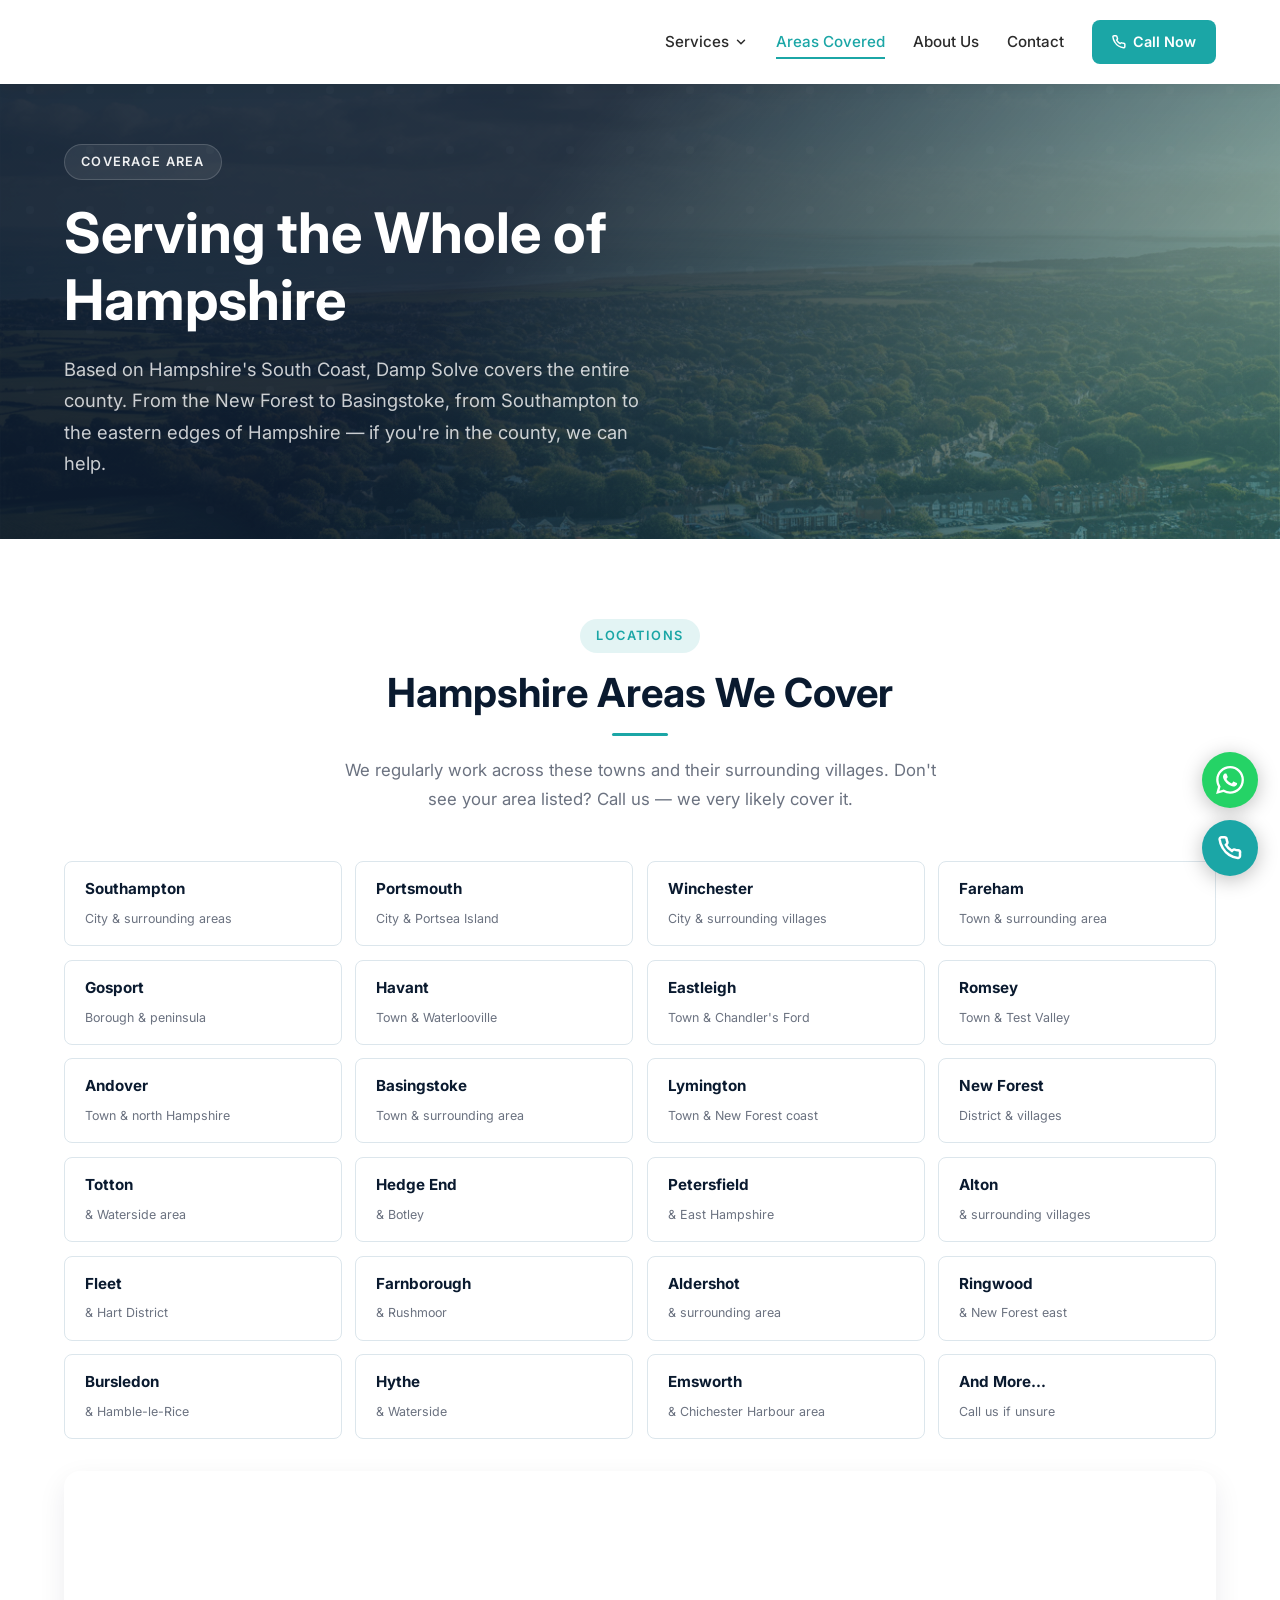
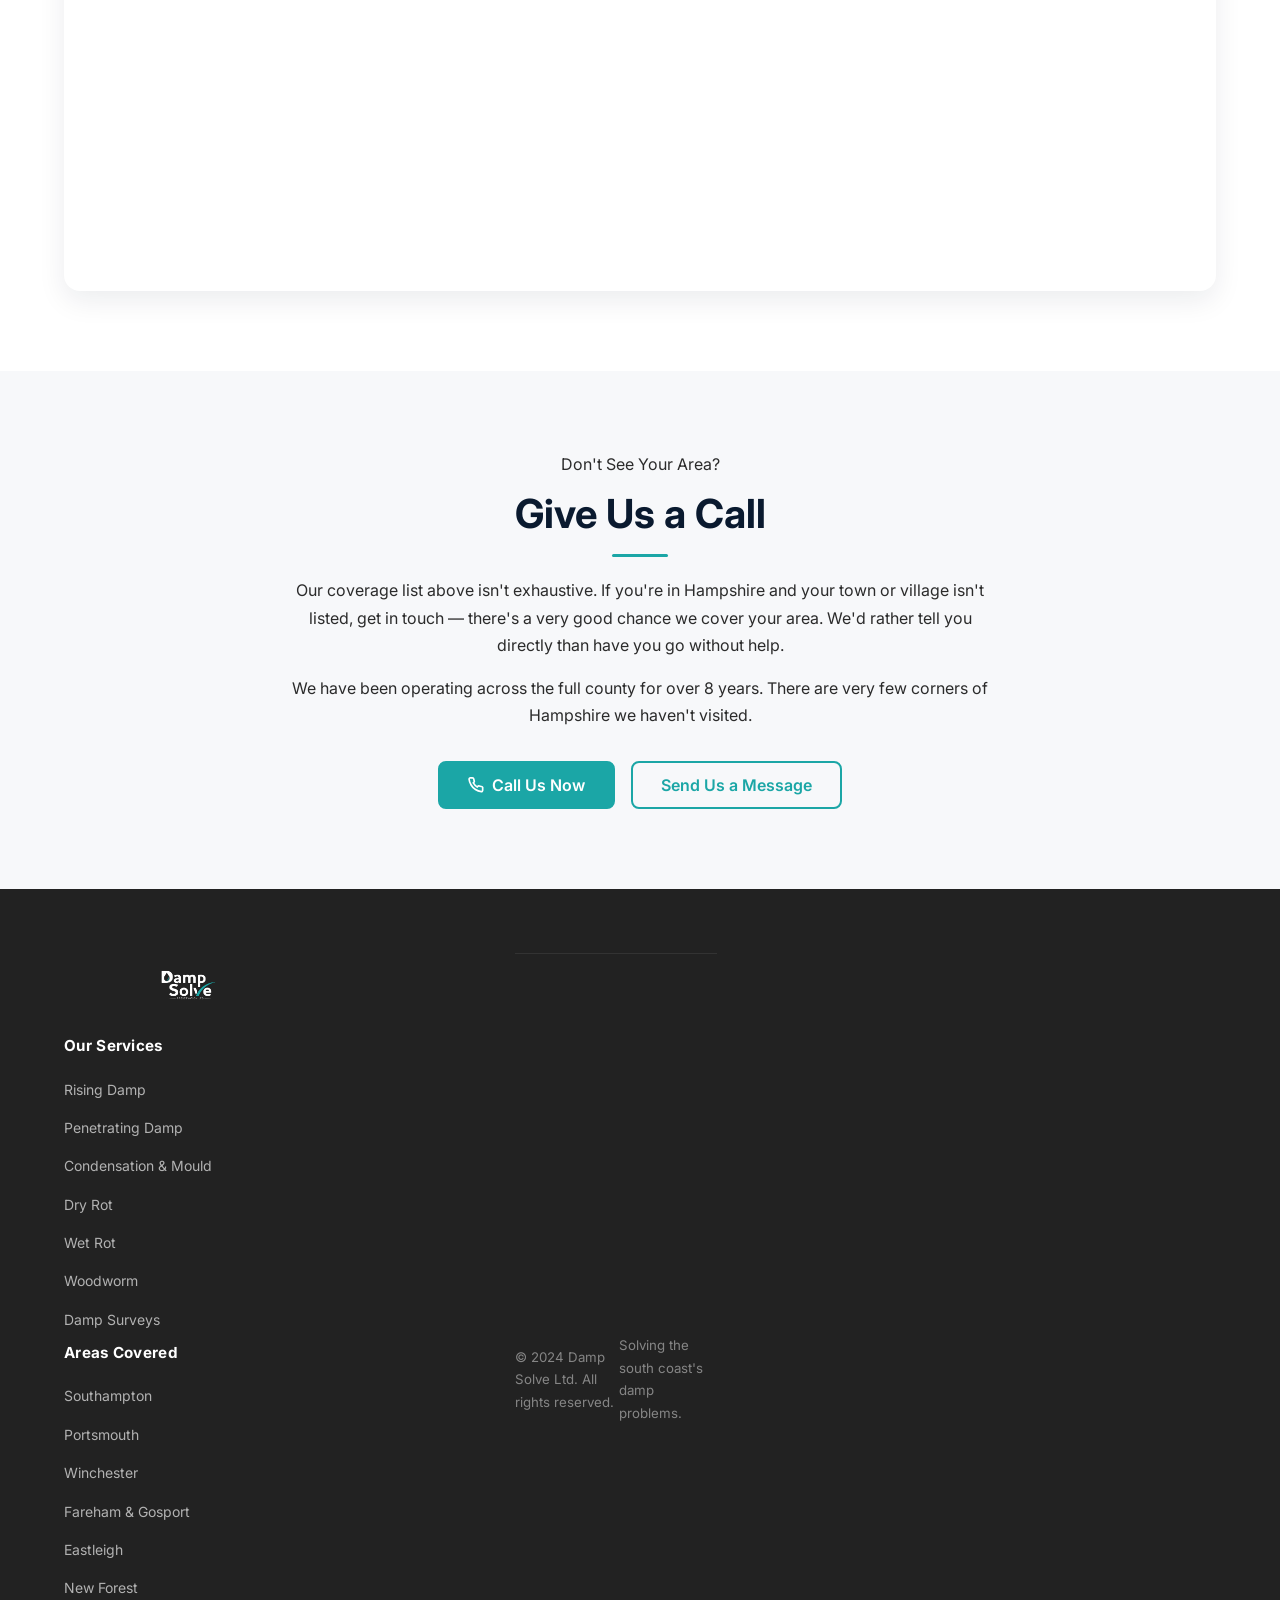
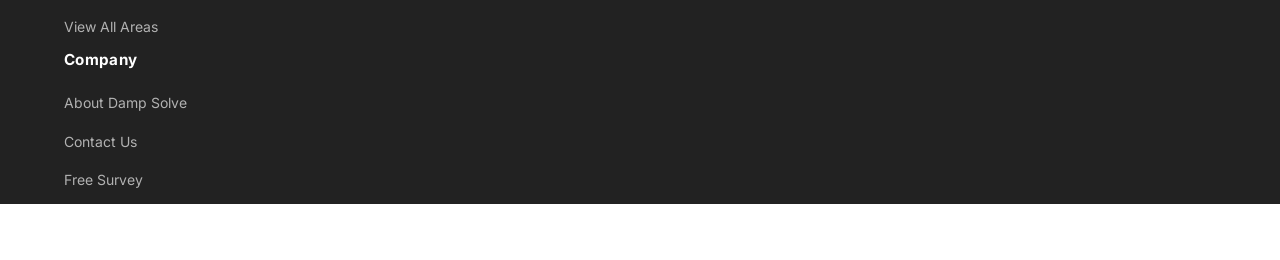
==== areas.html @ be249b21 "Initial Damp Solve website with complete styling, service pages, and hero images Co-Authored-By: Cla" ====
<!DOCTYPE html>
<html lang="en">
<head>
  <meta charset="UTF-8">
  <meta name="viewport" content="width=device-width, initial-scale=1.0">
  <title>Areas Covered — Damp Solve Hampshire</title>
  <meta name="description" content="Damp Solve covers the whole of Hampshire including Southampton, Portsmouth, Winchester, Fareham, Gosport, Eastleigh, Romsey, Andover, Basingstoke and more.">
  <link rel="preconnect" href="https://fonts.googleapis.com">
  <link rel="preconnect" href="https://fonts.gstatic.com" crossorigin>
  <link href="https://fonts.googleapis.com/css2?family=Inter:wght@400;500;600;700;800&display=swap" rel="stylesheet">
  <link rel="stylesheet" href="css/styles.css">
</head>
<body>

<nav class="nav" id="nav">
  <div class="container">
    <div class="nav__inner">
      <a href="index.html" class="nav__logo">
        <div class="nav__logo-icon"><svg width="24" height="24" viewBox="0 0 24 24" fill="none" stroke="var(--amber)" stroke-width="2" stroke-linecap="round"><path d="M12 2.69l5.66 5.66a8 8 0 1 1-11.31 0z"/></svg></div>
        <div class="nav__logo-text">Damp<span>Solve</span></div>
      </a>
      <div class="nav__links">
        <div class="nav__dropdown">
          <div class="nav__dropdown-toggle">Services<svg class="chevron" width="14" height="14" viewBox="0 0 24 24" fill="none" stroke="currentColor" stroke-width="2.5" stroke-linecap="round"><polyline points="6 9 12 15 18 9"/></svg></div>
          <div class="nav__dropdown-menu">
            <a href="services/rising-damp.html">Rising Damp</a>
            <a href="services/penetrating-damp.html">Penetrating Damp</a>
            <a href="services/condensation-mould.html">Condensation &amp; Mould</a>
            <a href="services/dry-rot.html">Dry Rot</a>
            <a href="services/wet-rot.html">Wet Rot</a>
            <a href="services/woodworm.html">Woodworm</a>
            <a href="services/damp-surveys.html">Damp Surveys</a>
          </div>
        </div>
        <a href="areas.html" class="nav__link active">Areas Covered</a>
        <a href="about.html" class="nav__link">About Us</a>
        <a href="contact.html" class="nav__link">Contact</a>
        <a href="tel:+441622432775" class="nav__cta"><svg width="14" height="14" viewBox="0 0 24 24" fill="none" stroke="currentColor" stroke-width="2.5" stroke-linecap="round"><path d="M22 16.92v3a2 2 0 0 1-2.18 2 19.79 19.79 0 0 1-8.63-3.07A19.5 19.5 0 0 1 4.69 12 19.79 19.79 0 0 1 1.61 3.41 2 2 0 0 1 3.6 1.26h3a2 2 0 0 1 2 1.72 12.84 12.84 0 0 0 .7 2.81 2 2 0 0 1-.45 2.11L7.91 8.91a16 16 0 0 0 6 6l.86-.87a2 2 0 0 1 2.11-.45 12.84 12.84 0 0 0 2.81.7A2 2 0 0 1 22 16.92z"/></svg>Call Now</a>
      </div>
      <button class="nav__hamburger" id="hamburger" aria-label="Open menu" aria-expanded="false" aria-controls="mobileMenu"><span></span><span></span><span></span></button>
    </div>
  </div>
  <div class="nav__mobile" id="mobileMenu">
    <div class="nav__mobile-services">
      <div class="nav__mobile-services-title">Our Services</div>
      <a href="services/rising-damp.html">Rising Damp</a>
      <a href="services/penetrating-damp.html">Penetrating Damp</a>
      <a href="services/condensation-mould.html">Condensation &amp; Mould</a>
      <a href="services/dry-rot.html">Dry Rot</a>
      <a href="services/wet-rot.html">Wet Rot</a>
      <a href="services/woodworm.html">Woodworm</a>
      <a href="services/damp-surveys.html">Damp Surveys</a>
    </div>
    <a href="areas.html" class="nav__mobile-link">Areas Covered</a>
    <a href="about.html" class="nav__mobile-link">About Us</a>
    <a href="contact.html" class="nav__mobile-link">Contact</a>
    <div class="nav__mobile-cta"><a href="tel:+441622432775">Call Now — Free Survey Available</a></div>
  </div>
</nav>

<!-- ══ PAGE HERO ═══════════════════════════════════════════════ -->
<section class="page-hero page-hero--areas">
  <div class="container">
    <div class="page-hero__inner">
      <span class="label">Coverage Area</span>
      <h1>Serving the Whole of Hampshire</h1>
      <p>Based on Hampshire's South Coast, Damp Solve covers the entire county. From the New Forest to Basingstoke, from Southampton to the eastern edges of Hampshire — if you're in the county, we can help.</p>
    </div>
  </div>
</section>

<!-- ══ AREAS GRID ══════════════════════════════════════════════ -->
<section class="section">
  <div class="container">
    <div class="section-header">
      <span class="label">Locations</span>
      <h2>Hampshire Areas We Cover</h2>
      <div class="divider"></div>
      <p>We regularly work across these towns and their surrounding villages. Don't see your area listed? Call us — we very likely cover it.</p>
    </div>

    <div class="areas-full-grid">
      <div class="area-full-tag animate-in">
        <strong>Southampton</strong>
        <span>City &amp; surrounding areas</span>
      </div>
      <div class="area-full-tag animate-in delay-1">
        <strong>Portsmouth</strong>
        <span>City &amp; Portsea Island</span>
      </div>
      <div class="area-full-tag animate-in delay-2">
        <strong>Winchester</strong>
        <span>City &amp; surrounding villages</span>
      </div>
      <div class="area-full-tag animate-in delay-3">
        <strong>Fareham</strong>
        <span>Town &amp; surrounding area</span>
      </div>
      <div class="area-full-tag animate-in">
        <strong>Gosport</strong>
        <span>Borough &amp; peninsula</span>
      </div>
      <div class="area-full-tag animate-in delay-1">
        <strong>Havant</strong>
        <span>Town &amp; Waterlooville</span>
      </div>
      <div class="area-full-tag animate-in delay-2">
        <strong>Eastleigh</strong>
        <span>Town &amp; Chandler's Ford</span>
      </div>
      <div class="area-full-tag animate-in delay-3">
        <strong>Romsey</strong>
        <span>Town &amp; Test Valley</span>
      </div>
      <div class="area-full-tag animate-in">
        <strong>Andover</strong>
        <strong></strong>
        <span>Town &amp; north Hampshire</span>
      </div>
      <div class="area-full-tag animate-in delay-1">
        <strong>Basingstoke</strong>
        <span>Town &amp; surrounding area</span>
      </div>
      <div class="area-full-tag animate-in delay-2">
        <strong>Lymington</strong>
        <span>Town &amp; New Forest coast</span>
      </div>
      <div class="area-full-tag animate-in delay-3">
        <strong>New Forest</strong>
        <span>District &amp; villages</span>
      </div>
      <div class="area-full-tag animate-in">
        <strong>Totton</strong>
        <span>&amp; Waterside area</span>
      </div>
      <div class="area-full-tag animate-in delay-1">
        <strong>Hedge End</strong>
        <span>&amp; Botley</span>
      </div>
      <div class="area-full-tag animate-in delay-2">
        <strong>Petersfield</strong>
        <span>&amp; East Hampshire</span>
      </div>
      <div class="area-full-tag animate-in delay-3">
        <strong>Alton</strong>
        <span>&amp; surrounding villages</span>
      </div>
      <div class="area-full-tag animate-in">
        <strong>Fleet</strong>
        <span>&amp; Hart District</span>
      </div>
      <div class="area-full-tag animate-in delay-1">
        <strong>Farnborough</strong>
        <span>&amp; Rushmoor</span>
      </div>
      <div class="area-full-tag animate-in delay-2">
        <strong>Aldershot</strong>
        <span>&amp; surrounding area</span>
      </div>
      <div class="area-full-tag animate-in delay-3">
        <strong>Ringwood</strong>
        <span>&amp; New Forest east</span>
      </div>
      <div class="area-full-tag animate-in">
        <strong>Bursledon</strong>
        <span>&amp; Hamble-le-Rice</span>
      </div>
      <div class="area-full-tag animate-in delay-1">
        <strong>Hythe</strong>
        <span>&amp; Waterside</span>
      </div>
      <div class="area-full-tag animate-in delay-2">
        <strong>Emsworth</strong>
        <span>&amp; Chichester Harbour area</span>
      </div>
      <div class="area-full-tag animate-in delay-3">
        <strong>And More…</strong>
        <span>Call us if unsure</span>
      </div>
    </div>

    <div class="map-embed animate-in mt-2">
      <iframe
        src="https://www.google.com/maps/embed?pb=!1m14!1m12!1m3!1d164000!2d-1.3987!3d50.9097!2m3!1f0!2f0!3f0!3m2!1i1024!2i768!4f13.1!5e0!3m2!1sen!2suk!4v1680000000000!5m2!1sen!2suk"
        width="100%" height="420" style="border:0;" allowfullscreen="" loading="lazy"
        referrerpolicy="no-referrer-when-downgrade" title="Damp Solve service area — Hampshire">
      </iframe>
    </div>
  </div>
</section>

<!-- ══ NOT LISTED? ═════════════════════════════════════════════ -->
<section class="section section--grey">
  <div class="container" style="max-width:760px;text-align:center;">
    <span class="label">Don't See Your Area?</span>
    <h2 style="margin-top:0.75rem;margin-bottom:1rem;">Give Us a Call</h2>
    <div class="divider"></div>
    <p>Our coverage list above isn't exhaustive. If you're in Hampshire and your town or village isn't listed, get in touch — there's a very good chance we cover your area. We'd rather tell you directly than have you go without help.</p>
    <p>We have been operating across the full county for over 8 years. There are very few corners of Hampshire we haven't visited.</p>
    <div style="display:flex;gap:1rem;justify-content:center;flex-wrap:wrap;margin-top:2rem;">
      <a href="tel:+441622432775" class="btn btn--primary"><svg width="16" height="16" viewBox="0 0 24 24" fill="none" stroke="currentColor" stroke-width="2.5" stroke-linecap="round"><path d="M22 16.92v3a2 2 0 0 1-2.18 2 19.79 19.79 0 0 1-8.63-3.07A19.5 19.5 0 0 1 4.69 12 19.79 19.79 0 0 1 1.61 3.41 2 2 0 0 1 3.6 1.26h3a2 2 0 0 1 2 1.72 12.84 12.84 0 0 0 .7 2.81 2 2 0 0 1-.45 2.11L7.91 8.91a16 16 0 0 0 6 6l.86-.87a2 2 0 0 1 2.11-.45 12.84 12.84 0 0 0 2.81.7A2 2 0 0 1 22 16.92z"/></svg>Call Us Now</a>
      <a href="contact.html" class="btn btn--outline-amber">Send Us a Message</a>
    </div>
  </div>
</section>

<!-- ══ FOOTER ══════════════════════════════════════════════════ -->
<footer class="footer">
  <div class="container">
    <div class="footer__grid">
      <div>
        <div class="footer__logo" style="background: none;">
          <img src="assets/images/logo-08.png" alt="Damp Solve" style="height: 100%; width: 100%; object-fit: contain;">
        </div>      <div class="footer__col"><h4>Our Services</h4><ul><li><a href="services/rising-damp.html">Rising Damp</a></li><li><a href="services/penetrating-damp.html">Penetrating Damp</a></li><li><a href="services/condensation-mould.html">Condensation &amp; Mould</a></li><li><a href="services/dry-rot.html">Dry Rot</a></li><li><a href="services/wet-rot.html">Wet Rot</a></li><li><a href="services/woodworm.html">Woodworm</a></li><li><a href="services/damp-surveys.html">Damp Surveys</a></li></ul></div>
      <div class="footer__col"><h4>Areas Covered</h4><ul><li><a href="areas.html">Southampton</a></li><li><a href="areas.html">Portsmouth</a></li><li><a href="areas.html">Winchester</a></li><li><a href="areas.html">Fareham &amp; Gosport</a></li><li><a href="areas.html">Eastleigh</a></li><li><a href="areas.html">New Forest</a></li><li><a href="areas.html">View All Areas</a></li></ul></div>
      <div class="footer__col"><h4>Company</h4><ul><li><a href="about.html">About Damp Solve</a></li><li><a href="contact.html">Contact Us</a></li><li><a href="contact.html">Free Survey</a></li></ul></div>
    </div>
    <div class="footer__bottom"><p>&copy; 2024 Damp Solve Ltd. All rights reserved.</p><p>Solving the south coast's damp problems.</p></div>
  </div>
</footer>

<div class="floating-btns">
  <a href="https://wa.me/441622432775" class="float-btn float-btn--whatsapp" target="_blank" rel="noopener" aria-label="WhatsApp"><svg width="28" height="28" viewBox="0 0 24 24" fill="white"><path d="M17.472 14.382c-.297-.149-1.758-.867-2.03-.967-.273-.099-.471-.148-.67.15-.197.297-.767.966-.94 1.164-.173.199-.347.223-.644.075-.297-.15-1.255-.463-2.39-1.475-.883-.788-1.48-1.761-1.653-2.059-.173-.297-.018-.458.13-.606.134-.133.298-.347.446-.52.149-.174.198-.298.298-.497.099-.198.05-.371-.025-.52-.075-.149-.669-1.612-.916-2.207-.242-.579-.487-.5-.669-.51-.173-.008-.371-.01-.57-.01-.198 0-.52.074-.792.372-.272.297-1.04 1.016-1.04 2.479 0 1.462 1.065 2.875 1.213 3.074.149.198 2.096 3.2 5.077 4.487.709.306 1.262.489 1.694.625.712.227 1.36.195 1.871.118.571-.085 1.758-.719 2.006-1.413.248-.694.248-1.289.173-1.413-.074-.124-.272-.198-.57-.347m-5.421 7.403h-.004a9.87 9.87 0 0 1-5.031-1.378l-.361-.214-3.741.982.998-3.648-.235-.374a9.86 9.86 0 0 1-1.51-5.26c.001-5.45 4.436-9.884 9.888-9.884 2.64 0 5.122 1.03 6.988 2.898a9.825 9.825 0 0 1 2.893 6.994c-.003 5.45-4.437 9.884-9.885 9.884m8.413-18.297A11.815 11.815 0 0 0 12.05 0C5.495 0 .16 5.335.157 11.892c0 2.096.547 4.142 1.588 5.945L.057 24l6.305-1.654a11.882 11.882 0 0 0 5.683 1.448h.005c6.554 0 11.89-5.335 11.893-11.893a11.821 11.821 0 0 0-3.48-8.413Z"/></svg></a>
  <a href="tel:+441622432775" class="float-btn float-btn--phone" aria-label="Call us"><svg width="24" height="24" viewBox="0 0 24 24" fill="none" stroke="white" stroke-width="2.5" stroke-linecap="round"><path d="M22 16.92v3a2 2 0 0 1-2.18 2 19.79 19.79 0 0 1-8.63-3.07A19.5 19.5 0 0 1 4.69 12 19.79 19.79 0 0 1 1.61 3.41 2 2 0 0 1 3.6 1.26h3a2 2 0 0 1 2 1.72 12.84 12.84 0 0 0 .7 2.81 2 2 0 0 1-.45 2.11L7.91 8.91a16 16 0 0 0 6 6l.86-.87a2 2 0 0 1 2.11-.45 12.84 12.84 0 0 0 2.81.7A2 2 0 0 1 22 16.92z"/></svg></a>
</div>
<script src="js/main.js"></script>
</body>
</html>
---- css/styles.css ----
/* ============================================================
   Damp Solve — Master Stylesheet
   Colors aligned to the live site brand.
   ============================================================ */

@import url('https://fonts.googleapis.com/css2?family=Inter:wght@400;500;600;700;800&display=swap');

:root {
  --navy:        #0A1A2F;
  --navy-dark:   #07111f;
  --navy-mid:    #2b2b2b;
  --amber:       #1BA6A6;
  --amber-dark:  #148585;
  --amber-light: rgba(27,166,166,0.12);
  --white:       #ffffff;
  --light-grey:  #f7f8fa;
  --charcoal:    #2b2b2b;
  --mid-grey:    #6b7280;
  --border:      #dce6ec;
  --shadow:      0 10px 28px rgba(10,26,47,0.08);
  --shadow-hover:0 18px 40px rgba(10,26,47,0.14);
  --radius:      8px;
  --radius-lg:   16px;
  --transition:  all 0.3s ease;
  --container:   1200px;
}

/* ── Reset ───────────────────────────────────────────────── */
*, *::before, *::after { box-sizing: border-box; margin: 0; padding: 0; }
html { scroll-behavior: smooth; }
body {
  font-family: 'Inter', 'Open Sans', sans-serif;
  font-size: 16px;
  line-height: 1.7;
  color: var(--charcoal);
  background: var(--white);
}
img { max-width: 100%; height: auto; display: block; }
a { text-decoration: none; color: inherit; }
ul { list-style: none; }
button { font-family: inherit; }

/* ── Typography ──────────────────────────────────────────── */
h1,h2,h3,h4,h5,h6 {
  font-family: 'Inter', 'Poppins', sans-serif;
  font-weight: 700;
  line-height: 1.2;
  color: var(--navy);
}
h1 { font-size: clamp(2rem, 5vw, 3.5rem); }
h2 { font-size: clamp(1.75rem, 3.5vw, 2.5rem); }
h3 { font-size: clamp(1.2rem, 2.5vw, 1.6rem); }
h4 { font-size: 1.15rem; }
p  { margin-bottom: 1rem; }
p:last-child { margin-bottom: 0; }

/* ── Layout helpers ──────────────────────────────────────── */
.container { max-width: var(--container); margin: 0 auto; padding: 0 1.5rem; }
.section    { padding: 80px 0; }
.section--grey { background: var(--light-grey); }

/* ── Buttons ─────────────────────────────────────────────── */
.btn {
  display: inline-flex;
  align-items: center;
  gap: 0.5rem;
  padding: 14px 28px;
  border-radius: var(--radius);
  font-weight: 600;
  font-size: 1rem;
  cursor: pointer;
  border: 2px solid transparent;
  transition: var(--transition);
  text-decoration: none;
  line-height: 1;
}
.btn--primary  { background: var(--amber); color: var(--white); border-color: var(--amber); }
.btn--primary:hover { background: var(--amber-dark); border-color: var(--amber-dark); transform: translateY(-2px); box-shadow: 0 12px 26px rgba(27,166,166,0.24); }
.btn--secondary { background: transparent; color: var(--white); border-color: rgba(255,255,255,0.7); }
.btn--secondary:hover { background: var(--white); color: var(--navy); border-color: var(--white); }
.btn--navy { background: var(--navy); color: var(--white); border-color: var(--navy); }
.btn--navy:hover { background: var(--navy-mid); border-color: var(--navy-mid); transform: translateY(-2px); }
.btn--outline-amber { background: transparent; color: var(--amber); border-color: var(--amber); }
.btn--outline-amber:hover { background: var(--amber); color: var(--white); }

/* ── Section headers ─────────────────────────────────────── */
.section-header { text-align: center; margin-bottom: 3rem; }
.section-header .label {
  display: inline-block;
  background: var(--amber-light);
  color: var(--amber);
  font-weight: 600;
  font-size: 0.8rem;
  letter-spacing: 0.12em;
  text-transform: uppercase;
  padding: 6px 16px;
  border-radius: 50px;
  margin-bottom: 1rem;
}
.section-header h2 { margin-bottom: 1rem; }
.section-header p  { color: var(--mid-grey); max-width: 600px; margin: 0 auto; font-size: 1.05rem; }
.divider      { width: 56px; height: 3px; background: var(--amber); border-radius: 2px; margin: 0.75rem auto 1.25rem; }
.divider--left { margin-left: 0; }

/* ── Navigation ──────────────────────────────────────────── */
.nav {
  position: fixed;
  top: 0; left: 0; right: 0;
  z-index: 1000;
  background: var(--white);
  box-shadow: 0 2px 16px rgba(0,0,0,0.07);
  transition: var(--transition);
}
.nav.scrolled { box-shadow: 0 4px 28px rgba(0,0,0,0.14); }
.nav__inner {
  display: flex;
  align-items: center;
  justify-content: space-between;
  height: 84px;
}
/* Logo */
.nav__logo {
  display: block;
  width: 252px;
  height: 66px;
  flex-shrink: 0;
}
.nav__logo-icon,
.nav__logo-text,
.footer__logo-icon,
.footer__logo-name {
  display: none;
}
/* Desktop links */
.nav__links { display: flex; align-items: center; gap: 1.75rem; }
.nav__link {
  font-weight: 500;
  color: var(--charcoal);
  font-size: 0.95rem;
  position: relative;
  transition: var(--transition);
}
.nav__link::after {
  content: '';
  position: absolute;
  bottom: -4px; left: 0;
  width: 0; height: 2px;
  background: var(--amber);
  transition: var(--transition);
}
.nav__link:hover, .nav__link.active { color: var(--amber); }
.nav__link:hover::after, .nav__link.active::after { width: 100%; }
/* Dropdown */
.nav__dropdown { position: relative; }
.nav__dropdown-toggle {
  display: flex; align-items: center; gap: 5px;
  font-weight: 500; font-size: 0.95rem;
  color: var(--charcoal);
  cursor: pointer;
  transition: var(--transition);
  user-select: none;
}
.nav__dropdown-toggle:hover { color: var(--amber); }
.nav__dropdown-toggle .chevron { transition: transform 0.3s ease; }
.nav__dropdown:hover .chevron { transform: rotate(180deg); }
.nav__dropdown-menu {
  position: absolute;
  top: calc(100% + 14px); left: 0;
  background: var(--white);
  border-radius: var(--radius);
  box-shadow: var(--shadow-hover);
  min-width: 240px;
  opacity: 0;
  visibility: hidden;
  transform: translateY(-8px);
  transition: var(--transition);
  border-top: 3px solid var(--amber);
}
.nav__dropdown:hover .nav__dropdown-menu { opacity: 1; visibility: visible; transform: translateY(0); }
.nav__dropdown-menu a {
  display: block;
  padding: 11px 20px;
  color: var(--charcoal);
  font-size: 0.875rem;
  font-weight: 500;
  transition: var(--transition);
  border-bottom: 1px solid var(--border);
}
.nav__dropdown-menu a:last-child { border-bottom: none; }
.nav__dropdown-menu a:hover { background: var(--light-grey); color: var(--amber); padding-left: 28px; }
/* CTA button */
.nav__cta {
  background: var(--amber);
  color: var(--white) !important;
  padding: 10px 20px;
  border-radius: var(--radius);
  font-weight: 600;
  font-size: 0.9rem;
  display: flex; align-items: center; gap: 7px;
  transition: var(--transition);
  white-space: nowrap;
}
.nav__cta:hover { background: var(--amber-dark); transform: translateY(-1px); }
/* Hamburger */
.nav__hamburger {
  display: none;
  flex-direction: column;
  gap: 5px;
  cursor: pointer;
  padding: 8px;
  background: none;
  border: none;
}
.nav__hamburger span {
  display: block;
  width: 24px; height: 2px;
  background: var(--navy);
  border-radius: 2px;
  transition: var(--transition);
}
.nav__hamburger.active span:nth-child(1) { transform: rotate(45deg) translate(5px, 5px); }
.nav__hamburger.active span:nth-child(2) { opacity: 0; transform: translateX(-8px); }
.nav__hamburger.active span:nth-child(3) { transform: rotate(-45deg) translate(5px, -5px); }
/* Mobile menu */
.nav__mobile {
  display: none;
  position: fixed;
  top: 84px; left: 0; right: 0;
  background: var(--white);
  box-shadow: 0 12px 32px rgba(0,0,0,0.15);
  padding: 1.5rem;
  z-index: 999;
  max-height: calc(100vh - 84px);
  overflow-y: auto;
}
.nav__mobile.open { display: block; }
.nav__mobile-link {
  display: block;
  padding: 14px 0;
  color: var(--charcoal);
  font-weight: 500;
  border-bottom: 1px solid var(--border);
  transition: var(--transition);
}
.nav__mobile-link:hover { color: var(--amber); padding-left: 6px; }
.nav__mobile-services { padding: 14px 0; border-bottom: 1px solid var(--border); }
.nav__mobile-services-title { font-weight: 700; color: var(--navy); margin-bottom: 10px; font-size: 0.95rem; }
.nav__mobile-services a {
  display: block;
  padding: 8px 0 8px 16px;
  color: var(--mid-grey);
  font-size: 0.875rem;
  transition: var(--transition);
  border-left: 2px solid var(--border);
  margin-bottom: 4px;
}
.nav__mobile-services a:hover { color: var(--amber); border-left-color: var(--amber); }
.nav__mobile-cta { margin-top: 1.25rem; }
.nav__mobile-cta a {
  display: block;
  text-align: center;
  background: var(--amber);
  color: var(--white);
  padding: 15px;
  border-radius: var(--radius);
  font-weight: 700;
  font-size: 1rem;
}

/* ── Hero ────────────────────────────────────────────────── */
.hero {
  padding-top: 84px;
  background:
    radial-gradient(circle at 88% 18%, rgba(27,166,166,0.26), transparent 22%),
    linear-gradient(130deg, rgba(10,26,47,0.95) 47%, rgba(27,166,166,0.42) 100%);
  position: relative;
  overflow: hidden;
}
.hero::before {
  content: '';
  position: absolute;
  inset: 0;
  background: url("data:image/svg+xml,%3Csvg width='60' height='60' viewBox='0 0 60 60' xmlns='http://www.w3.org/2000/svg'%3E%3Cg fill='none' fill-rule='evenodd'%3E%3Cg fill='%23ffffff' fill-opacity='0.02'%3E%3Ccircle cx='30' cy='30' r='4'/%3E%3C/g%3E%3C/g%3E%3C/svg%3E");
}
.hero__main { position: relative; padding: 86px 0 78px; }
.hero__layout {
  display: grid;
  grid-template-columns: minmax(0, 0.95fr) minmax(340px, 1.05fr);
  gap: 3rem;
  align-items: center;
}
.hero__content { max-width: 590px; }
.hero__badge {
  display: inline-flex;
  align-items: center;
  gap: 10px;
  background: rgba(255,255,255,0.08);
  border: 1px solid rgba(255,255,255,0.16);
  color: rgba(255,255,255,0.9);
  padding: 8px 18px;
  border-radius: 50px;
  font-size: 0.875rem;
  font-weight: 600;
  margin-bottom: 1.75rem;
}
.hero__badge-dot {
  width: 8px; height: 8px;
  background: var(--amber);
  border-radius: 50%;
  animation: pulse 2s infinite;
}
@keyframes pulse { 0%,100%{opacity:1;transform:scale(1)} 50%{opacity:0.5;transform:scale(0.8)} }
.hero h1 { color: var(--white); margin-bottom: 1.5rem; max-width: 720px; }
.hero h1 .accent { color: var(--amber); }
.hero__sub {
  color: rgba(255,255,255,0.76);
  font-size: 1.15rem;
  margin-bottom: 2.5rem;
  max-width: 560px;
  line-height: 1.75;
}
.hero__ctas { display: flex; gap: 1rem; flex-wrap: wrap; margin-bottom: 3rem; }
.hero__trust-strip { display: flex; flex-wrap: wrap; gap: 1.5rem; }
.hero__trust-item { display: flex; align-items: center; gap: 8px; color: rgba(255,255,255,0.65); font-size: 0.875rem; font-weight: 500; }
.hero__trust-item svg { color: var(--amber); flex-shrink: 0; }
.hero__carousel {
  position: relative;
  min-height: 520px;
  border-radius: 22px;
  overflow: hidden;
  border: 1px solid rgba(255,255,255,0.12);
  box-shadow: 0 24px 54px rgba(0,0,0,0.26);
}

.carousel__track {
  display: flex;
  height: 100%;
  transition: transform 0.6s ease-in-out;
}

.carousel__slide {
  position: relative;
  flex: 0 0 100%;
  height: 100%;
  margin: 0;
}

.carousel__slide::after {
  content: "";
  position: absolute;
  inset: 0;
  background: linear-gradient(180deg, rgba(0,0,0,0.02), rgba(0,0,0,0.22));
}

.carousel__slide img {
  width: 100%;
  height: 100%;
  object-fit: cover;
  display: block;
}

.carousel__control {
  position: absolute;
  top: 50%;
  transform: translateY(-50%);
  width: 48px;
  height: 48px;
  border-radius: 50%;
  background: rgba(32, 32, 32, 0.7);
  border: none;
  color: var(--white);
  cursor: pointer;
  display: flex;
  align-items: center;
  justify-content: center;
  z-index: 10;
  transition: all 0.3s ease;
}

.carousel__control:hover {
  background: rgba(32, 32, 32, 0.9);
  transform: translateY(-50%) scale(1.1);
}

.carousel__control--prev { left: 1rem; }
.carousel__control--next { right: 1rem; }

.carousel__indicators {
  position: absolute;
  bottom: 1.5rem;
  left: 50%;
  transform: translateX(-50%);
  display: flex;
  gap: 0.5rem;
  z-index: 10;
}

.carousel__dot {
  width: 10px;
  height: 10px;
  border-radius: 50%;
  border: none;
  background: rgba(255, 255, 255, 0.4);
  cursor: pointer;
  transition: all 0.3s ease;
  padding: 0;
}

.carousel__dot:hover {
  background: rgba(255, 255, 255, 0.7);
}

.carousel__dot--active {
  background: var(--white);
  width: 28px;
  border-radius: 5px;
}

/* ── Stats bar ───────────────────────────────────────────── */
.stats-bar { background: linear-gradient(90deg, #148b8b 0%, #1BA6A6 100%); padding: 38px 0; }
.stats-bar__grid { display: grid; grid-template-columns: repeat(4,1fr); gap: 2rem; text-align: center; }
.stat__number { font-size: 2.4rem; font-weight: 800; color: var(--white); line-height: 1; margin-bottom: 0.4rem; }
.stat__label  { color: rgba(255,255,255,0.88); font-size: 0.9rem; font-weight: 500; }

/* ── Services grid ───────────────────────────────────────── */
.services-grid { display: grid; grid-template-columns: repeat(3,1fr); gap: 1.5rem; }
.service-card {
  background: var(--white);
  border: 1.5px solid var(--border);
  border-radius: var(--radius-lg);
  padding: 2rem;
  transition: var(--transition);
  position: relative;
  overflow: hidden;
}
.service-card::before {
  content: "";
  display: block;
  height: 190px;
  margin: -2rem -2rem 1.35rem;
  background-repeat: no-repeat;
  background-size: cover;
  background-position: center;
}
.service-card::after {
  content: '';
  position: absolute;
  top: 0; left: 0; right: 0;
  height: 3px;
  background: var(--amber);
  transform: scaleX(0);
  transform-origin: left;
  transition: var(--transition);
}
.service-card:hover { transform: translateY(-6px); box-shadow: var(--shadow-hover); border-color: transparent; }
.service-card:hover::after { transform: scaleX(1); }
.service-card:nth-child(1)::before { background-image: url("../assets/images/rising-damp.jpg"); }
.service-card:nth-child(2)::before { background-image: url("../assets/images/hero-house.jpg"); }
.service-card:nth-child(3)::before { background-image: url("../assets/images/condensation.jpg"); }
.service-card:nth-child(4)::before { background-image: url("../assets/images/dry-rot.jpg"); }
.service-card:nth-child(5)::before { background-image: url("../assets/images/waterproofing.jpg"); }
.service-card:nth-child(6)::before { background-image: url("../assets/images/woodworm.jpg"); }
.service-card:nth-child(7)::before { background-image: url("../assets/images/homebuyer-survey.jpg"); }
.service-card__icon {
  width: 56px; height: 56px;
  background: rgba(27,166,166,0.1);
  border-radius: 12px;
  display: flex; align-items: center; justify-content: center;
  margin-bottom: 1.25rem;
  color: var(--amber);
  transition: var(--transition);
}
.service-card:hover .service-card__icon { background: var(--amber); color: var(--white); }
.service-card h3 { margin-bottom: 0.75rem; font-size: 1.15rem; }
.service-card p  { color: var(--mid-grey); font-size: 0.93rem; margin-bottom: 1.25rem; }
.service-card__link {
  color: var(--amber);
  font-weight: 600;
  font-size: 0.875rem;
  display: inline-flex; align-items: center; gap: 6px;
  transition: var(--transition);
}
.service-card__link:hover { gap: 10px; }

/* ── Testimonials ────────────────────────────────────────── */
.testimonials-grid { display: grid; grid-template-columns: repeat(2,1fr); gap: 1.5rem; }
.testimonial-card {
  background: var(--white);
  border-radius: var(--radius-lg);
  padding: 2rem;
  box-shadow: var(--shadow);
  border: 1px solid var(--border);
  transition: var(--transition);
}
.testimonial-card:hover { box-shadow: var(--shadow-hover); transform: translateY(-3px); }
.testimonial-card__stars { display: flex; gap: 3px; margin-bottom: 1rem; color: #f59e0b; font-size: 1.1rem; }
.testimonial-card__quote {
  font-size: 2.5rem;
  color: var(--amber);
  line-height: 0.6;
  font-family: Georgia, serif;
  margin-bottom: 0.75rem;
  display: block;
}
.testimonial-card__text { color: var(--charcoal); font-style: italic; line-height: 1.75; font-size: 0.94rem; margin-bottom: 1.5rem; }
.testimonial-card__author { display: flex; align-items: center; gap: 12px; }
.testimonial-card__avatar {
  width: 42px; height: 42px;
  background: var(--navy);
  border-radius: 50%;
  display: flex; align-items: center; justify-content: center;
  color: var(--white);
  font-weight: 700;
  font-size: 0.9rem;
  flex-shrink: 0;
}
.testimonial-card__name { font-weight: 700; color: var(--navy); font-size: 0.95rem; margin-bottom: 2px; }
.testimonial-card__verified { font-size: 0.78rem; color: var(--mid-grey); display: flex; align-items: center; gap: 4px; }
.testimonial-card__verified svg { color: var(--amber); }

/* ── Why choose us ───────────────────────────────────────── */
.why-grid { display: grid; grid-template-columns: 1fr 1fr; gap: 1.25rem; }
.why-item {
  display: flex; gap: 1.25rem;
  padding: 1.5rem;
  background: var(--white);
  border-radius: var(--radius);
  border: 1.5px solid var(--border);
  transition: var(--transition);
  align-items: flex-start;
}
.why-item:hover { border-color: var(--amber); box-shadow: var(--shadow); }
.why-item__icon {
  width: 48px; height: 48px;
  background: var(--amber-light);
  border-radius: 10px;
  display: flex; align-items: center; justify-content: center;
  flex-shrink: 0;
  color: var(--amber);
}
.why-item h4 { margin-bottom: 0.4rem; font-size: 1rem; }
.why-item p  { color: var(--mid-grey); font-size: 0.9rem; margin: 0; }

/* ── Lead form ───────────────────────────────────────────── */
.lead-form-section { background: var(--navy); padding: 80px 0; }
.lead-form__inner { display: grid; grid-template-columns: 1fr 1fr; gap: 4rem; align-items: center; }
.lead-form__content h2 { color: var(--white); margin-bottom: 1rem; }
.lead-form__content p  { color: rgba(255,255,255,0.72); font-size: 1.05rem; margin-bottom: 2rem; }
.lead-form__perks { display: flex; flex-direction: column; gap: 0.85rem; }
.lead-form__perk { display: flex; align-items: center; gap: 12px; color: rgba(255,255,255,0.82); font-size: 0.95rem; }
.lead-form__perk svg { color: var(--amber); flex-shrink: 0; }
.form-card { background: var(--white); border-radius: var(--radius-lg); padding: 2.5rem; }
.form-card h3 { margin-bottom: 1.5rem; color: var(--navy); font-size: 1.2rem; }
.form-group { margin-bottom: 1.15rem; }
.form-group label {
  display: block;
  font-weight: 600;
  font-size: 0.82rem;
  color: var(--navy);
  margin-bottom: 0.45rem;
  text-transform: uppercase;
  letter-spacing: 0.05em;
}
.form-group input,
.form-group select,
.form-group textarea {
  width: 100%;
  padding: 12px 14px;
  border: 1.5px solid var(--border);
  border-radius: var(--radius);
  font-size: 0.95rem;
  color: var(--charcoal);
  font-family: 'Inter', sans-serif;
  transition: var(--transition);
  background: var(--white);
}
.form-group input:focus,
.form-group select:focus,
.form-group textarea:focus {
  outline: none;
  border-color: var(--amber);
  box-shadow: 0 0 0 3px rgba(27,166,166,0.14);
}
.form-group textarea { resize: vertical; min-height: 90px; }
.form-row { display: grid; grid-template-columns: 1fr 1fr; gap: 1rem; }
.form-submit {
  width: 100%;
  padding: 15px;
  background: var(--amber);
  color: var(--white);
  border: none;
  border-radius: var(--radius);
  font-size: 1rem;
  font-weight: 700;
  cursor: pointer;
  transition: var(--transition);
  margin-top: 0.5rem;
}
.form-submit:hover { background: var(--amber-dark); transform: translateY(-2px); }
.form-submit:disabled { opacity: 0.7; cursor: not-allowed; transform: none; }

/* ── Areas section ───────────────────────────────────────── */
.areas-grid { display: grid; grid-template-columns: repeat(4,1fr); gap: 0.85rem; }
.area-tag {
  background: var(--white);
  border: 1.5px solid var(--border);
  border-radius: var(--radius);
  padding: 10px 16px;
  text-align: center;
  font-size: 0.88rem;
  color: var(--navy);
  font-weight: 500;
  transition: var(--transition);
}
.area-tag:hover { background: var(--navy); color: var(--white); border-color: var(--navy); }
.map-embed {
  border-radius: var(--radius-lg);
  overflow: hidden;
  margin-top: 2.5rem;
  box-shadow: var(--shadow);
}
.map-embed iframe { display: block; }

/* ── Footer ──────────────────────────────────────────────── */
.footer { background: #222222; color: rgba(255,255,255,0.7); padding: 64px 0 0; }
.footer__grid { display: grid; grid-template-columns: 2fr 1fr 1fr 1fr; gap: 3rem; margin-bottom: 3.5rem; }
.footer__logo {
  display: block;
  width: 250px;
  height: 64px;
  margin-bottom: 1.25rem;
  padding: 8px 14px;
  border-radius: 14px;
}
.footer__logo-name { font-size: 1.2rem; font-weight: 800; color: var(--white); }
.footer__logo-name span { color: var(--amber); }
.footer__tagline { font-size: 0.93rem; line-height: 1.65; margin-bottom: 1.5rem; }
.footer__contact-link {
  display: flex; align-items: center; gap: 10px;
  color: var(--white);
  margin-bottom: 0.85rem;
  font-weight: 500;
  font-size: 0.95rem;
  transition: var(--transition);
}
.footer__contact-link:hover { color: var(--amber); }
.footer__contact-link svg { color: var(--amber); flex-shrink: 0; }
.footer__col h4 { color: var(--white); font-size: 0.95rem; margin-bottom: 1.25rem; letter-spacing: 0.02em; }
.footer__col li { margin-bottom: 0.7rem; }
.footer__col li a { color: rgba(255,255,255,0.65); font-size: 0.875rem; transition: var(--transition); }
.footer__col li a:hover { color: var(--amber); }
.footer__bottom {
  border-top: 1px solid rgba(255,255,255,0.08);
  padding: 24px 0;
  display: flex; align-items: center; justify-content: space-between;
  font-size: 0.83rem;
  color: rgba(255,255,255,0.45);
}
.footer__bottom p { margin: 0; }

/* ── Floating buttons ────────────────────────────────────── */
.floating-btns {
  position: fixed;
  right: 22px;
  bottom: 24px;
  z-index: 900;
  display: flex;
  flex-direction: column;
  gap: 12px;
  align-items: center;
}
.float-btn {
  width: 56px; height: 56px;
  border-radius: 50%;
  display: flex; align-items: center; justify-content: center;
  box-shadow: 0 4px 20px rgba(0,0,0,0.25);
  transition: var(--transition);
  text-decoration: none;
}
.float-btn:hover { transform: scale(1.1); box-shadow: 0 6px 28px rgba(0,0,0,0.35); }
.float-btn--whatsapp { background: #25D366; }
.float-btn--phone    { background: var(--amber); }

/* ── Animations ──────────────────────────────────────────── */
.animate-in {
  opacity: 0;
  transform: translateY(28px);
  transition: opacity 0.65s ease, transform 0.65s ease;
}
.animate-in.visible { opacity: 1; transform: translateY(0); }
.delay-1 { transition-delay: 0.08s; }
.delay-2 { transition-delay: 0.16s; }
.delay-3 { transition-delay: 0.24s; }
.delay-4 { transition-delay: 0.32s; }
.delay-5 { transition-delay: 0.40s; }
.delay-6 { transition-delay: 0.48s; }

/* ── Page heroes (non-home) ──────────────────────────────── */
.page-hero {
  padding-top: calc(84px + 60px);
  padding-bottom: 60px;
  background: linear-gradient(130deg, rgba(10,26,47,0.96) 40%, rgba(27,166,166,0.36) 100%);
  position: relative;
}
.page-hero--rising-damp {
  background: linear-gradient(130deg, rgba(10,26,47,0.85) 40%, rgba(27,166,166,0.3) 100%), url("../assets/images/rising-damp-damage.png") right center / cover no-repeat;
}
.page-hero--penetrating-damp {
  background: linear-gradient(130deg, rgba(10,26,47,0.85) 40%, rgba(27,166,166,0.3) 100%), url("../assets/images/Penetrating Damp.png") right center / cover no-repeat;
}
.page-hero--condensation-mould {
  background: linear-gradient(130deg, rgba(10,26,47,0.85) 40%, rgba(27,166,166,0.3) 100%), url("../assets/images/Condensation & Mould.png") right center / cover no-repeat;
}
.page-hero--dry-rot {
  background: linear-gradient(130deg, rgba(10,26,47,0.85) 40%, rgba(27,166,166,0.3) 100%), url("../assets/images/Dry Rot.png") right center / cover no-repeat;
}
.page-hero--wet-rot {
  background: linear-gradient(130deg, rgba(10,26,47,0.85) 40%, rgba(27,166,166,0.3) 100%), url("../assets/images/Wet Rot.jpeg") right center / cover no-repeat;
}
.page-hero--woodworm {
  background: linear-gradient(130deg, rgba(10,26,47,0.85) 40%, rgba(27,166,166,0.3) 100%), url("../assets/images/woodwarm.png") right center / cover no-repeat;
}
.page-hero--damp-surveys {
  background: linear-gradient(130deg, rgba(10,26,47,0.85) 40%, rgba(27,166,166,0.3) 100%), url("../assets/images/Damp Surveys.png") right center / cover no-repeat;
}
.page-hero--areas {
  background: linear-gradient(130deg, rgba(10,26,47,0.85) 40%, rgba(27,166,166,0.3) 100%), url("../assets/images/Coverage Area.png") right center / cover no-repeat;
}
.page-hero--about {
  background: linear-gradient(130deg, rgba(10,26,47,0.85) 40%, rgba(27,166,166,0.3) 100%), url("../assets/images/About us.png") right center / cover no-repeat;
}
.page-hero--contact {
  background: linear-gradient(130deg, rgba(10,26,47,0.85) 40%, rgba(27,166,166,0.3) 100%), url("../assets/images/contact.png") right center / cover no-repeat;
}
.page-hero::before {
  content: '';
  position: absolute;
  inset: 0;
  background: url("data:image/svg+xml,%3Csvg width='60' height='60' viewBox='0 0 60 60' xmlns='http://www.w3.org/2000/svg'%3E%3Cg fill='none'%3E%3Cg fill='%23ffffff' fill-opacity='0.02'%3E%3Ccircle cx='30' cy='30' r='4'/%3E%3C/g%3E%3C/g%3E%3C/svg%3E");
}
.page-hero__inner { position: relative; max-width: 720px; }
.page-hero .label {
  display: inline-block;
  background: rgba(255,255,255,0.08);
  border: 1px solid rgba(255,255,255,0.16);
  color: rgba(255,255,255,0.92);
  padding: 6px 16px;
  border-radius: 50px;
  font-size: 0.8rem;
  font-weight: 600;
  text-transform: uppercase;
  letter-spacing: 0.1em;
  margin-bottom: 1.25rem;
}
.page-hero h1 { color: var(--white); margin-bottom: 1.25rem; }
.page-hero p  { color: rgba(255,255,255,0.78); font-size: 1.15rem; max-width: 600px; }
.page-hero__layout {
  display: grid;
  grid-template-columns: 1fr 1.1fr;
  gap: 3rem;
  align-items: center;
}
.page-hero__image {
  margin: 0;
  border-radius: var(--radius-lg);
  overflow: hidden;
  box-shadow: 0 20px 50px rgba(0,0,0,0.3);
}
.page-hero__image img {
  width: 100%;
  height: 100%;
  display: block;
  object-fit: cover;
  min-height: 400px;
}

/* Service showcase image */
.service-showcase-image {
  margin: 0;
  width: 100%;
  max-width: 100%;
  border-radius: var(--radius-lg);
  overflow: hidden;
  box-shadow: var(--shadow-hover);
}
.service-showcase-image img {
  width: 100%;
  height: auto;
  display: block;
  object-fit: cover;
}

/* Breadcrumb */
.breadcrumb {
  display: flex; align-items: center; gap: 8px;
  color: rgba(255,255,255,0.5);
  font-size: 0.82rem;
  margin-bottom: 1.75rem;
}
.breadcrumb a { color: rgba(255,255,255,0.5); transition: var(--transition); }
.breadcrumb a:hover { color: var(--amber); }
.breadcrumb span { color: rgba(255,255,255,0.3); }

/* ── Service page specifics ──────────────────────────────── */
.service-hero-icon {
  width: 72px; height: 72px;
  background: rgba(27,166,166,0.18);
  border-radius: 16px;
  display: flex; align-items: center; justify-content: center;
  margin-bottom: 1.5rem;
  color: var(--amber);
}
.content-grid { display: grid; grid-template-columns: 1fr 1fr; gap: 4rem; align-items: start; }

.warning-list { margin-top: 1.25rem; display: flex; flex-direction: column; gap: 0.75rem; }
.warning-list li {
  display: flex; align-items: flex-start; gap: 12px;
  padding: 12px 16px;
  background: var(--white);
  border-radius: var(--radius);
  border-left: 3px solid var(--amber);
  font-size: 0.93rem;
}
.warning-list li .warn-icon { flex-shrink: 0; color: var(--amber); margin-top: 1px; }

.process-steps { display: flex; flex-direction: column; gap: 1.25rem; margin-top: 1.25rem; }
.process-step { display: flex; gap: 1.25rem; align-items: flex-start; }
.step-num {
  width: 38px; height: 38px;
  background: var(--navy);
  color: var(--white);
  border-radius: 50%;
  display: flex; align-items: center; justify-content: center;
  font-weight: 700;
  font-size: 0.875rem;
  flex-shrink: 0;
}
.step-content h4 { margin-bottom: 0.3rem; font-size: 1rem; }
.step-content p  { color: var(--mid-grey); font-size: 0.9rem; margin: 0; }

/* Related services */
.related-grid { display: grid; grid-template-columns: repeat(3,1fr); gap: 1rem; }
.related-card {
  background: var(--white);
  border: 1.5px solid var(--border);
  border-radius: var(--radius);
  padding: 1.5rem;
  transition: var(--transition);
  text-decoration: none;
  display: block;
}
.related-card:hover { border-color: var(--amber); transform: translateY(-3px); box-shadow: var(--shadow); }
.related-card h4 { margin-bottom: 0.5rem; font-size: 0.95rem; color: var(--navy); }
.related-card p  { font-size: 0.83rem; color: var(--mid-grey); margin-bottom: 0.75rem; }
.related-card .link { font-size: 0.83rem; color: var(--amber); font-weight: 600; }

/* ── About page ──────────────────────────────────────────── */
.story-grid { display: grid; grid-template-columns: 1fr 1fr; gap: 4rem; align-items: start; }
.story-highlight {
  background: var(--light-grey);
  border-left: 4px solid var(--amber);
  padding: 1.5rem;
  border-radius: 0 var(--radius) var(--radius) 0;
  margin: 1.5rem 0;
}
.story-highlight p { color: var(--navy); font-weight: 600; font-size: 1.05rem; font-style: italic; margin: 0; }
.values-grid { display: grid; grid-template-columns: repeat(4,1fr); gap: 1.5rem; }
.value-card {
  text-align: center;
  padding: 2rem;
  background: var(--white);
  border-radius: var(--radius-lg);
  border: 1.5px solid var(--border);
  transition: var(--transition);
}
.value-card:hover { border-color: var(--amber); transform: translateY(-4px); box-shadow: var(--shadow); }
.value-card__icon {
  width: 60px; height: 60px;
  background: rgba(27,166,166,0.1);
  border-radius: 14px;
  display: flex; align-items: center; justify-content: center;
  margin: 0 auto 1.25rem;
  color: var(--navy);
  transition: var(--transition);
}
.value-card:hover .value-card__icon { background: var(--amber); color: var(--white); }
.value-card h4 { margin-bottom: 0.5rem; font-size: 1rem; }
.value-card p  { color: var(--mid-grey); font-size: 0.875rem; margin: 0; }
.accred-grid { display: grid; grid-template-columns: repeat(3,1fr); gap: 1rem; margin-top: 1.5rem; }
.accred-badge {
  display: flex; align-items: center; gap: 14px;
  background: var(--white);
  border: 1.5px solid var(--border);
  border-radius: var(--radius);
  padding: 1.25rem;
  transition: var(--transition);
}
.accred-badge:hover { border-color: var(--navy); }
.accred-badge__icon {
  width: 44px; height: 44px;
  background: var(--navy);
  border-radius: 8px;
  display: flex; align-items: center; justify-content: center;
  color: var(--white);
  flex-shrink: 0;
}
.accred-badge strong { display: block; font-size: 0.9rem; color: var(--navy); }
.accred-badge span   { font-size: 0.78rem; color: var(--mid-grey); }

/* ── Contact page ────────────────────────────────────────── */
.contact-layout { display: grid; grid-template-columns: 1fr 1.5fr; gap: 3rem; align-items: start; }
.contact-info-card {
  display: flex; align-items: flex-start; gap: 1rem;
  background: var(--white);
  border: 1.5px solid var(--border);
  border-radius: var(--radius);
  padding: 1.5rem;
  margin-bottom: 1rem;
  transition: var(--transition);
}
.contact-info-card:hover { border-color: var(--amber); }
.contact-info-icon {
  width: 48px; height: 48px;
  background: rgba(27,166,166,0.1);
  border-radius: 10px;
  display: flex; align-items: center; justify-content: center;
  color: var(--navy);
  flex-shrink: 0;
}
.contact-info-card strong { display: block; font-size: 0.75rem; color: var(--mid-grey); text-transform: uppercase; letter-spacing: 0.08em; margin-bottom: 4px; }
.contact-info-card a, .contact-info-card p { font-size: 1.1rem; font-weight: 600; color: var(--navy); margin: 0; transition: var(--transition); }
.contact-info-card a:hover { color: var(--amber); }
.contact-form-card { background: var(--white); border-radius: var(--radius-lg); padding: 2.5rem; box-shadow: var(--shadow); }

/* ── Areas page ──────────────────────────────────────────── */
.areas-full-grid { display: grid; grid-template-columns: repeat(4,1fr); gap: 0.85rem; }
.area-full-tag {
  background: var(--white);
  border: 1.5px solid var(--border);
  border-radius: var(--radius);
  padding: 14px 20px;
  transition: var(--transition);
}
.area-full-tag:hover { border-color: var(--amber); background: var(--amber-light); }
.area-full-tag strong { display: block; color: var(--navy); font-size: 0.95rem; margin-bottom: 2px; }
.area-full-tag span   { font-size: 0.78rem; color: var(--mid-grey); }

/* ── Utilities ───────────────────────────────────────────── */
.text-amber  { color: var(--amber); }
.text-center { text-align: center; }
.text-white  { color: var(--white); }
.mt-2 { margin-top: 2rem; }
.mt-3 { margin-top: 3rem; }
.mb-2 { margin-bottom: 2rem; }
.bold { font-weight: 700; }

/* ── Responsive ──────────────────────────────────────────── */
@media (max-width: 1024px) {
  .stats-bar__grid { grid-template-columns: repeat(2,1fr); gap: 2rem; }
  .services-grid   { grid-template-columns: repeat(2,1fr); }
  .footer__grid    { grid-template-columns: 1fr 1fr; gap: 2rem; }
  .values-grid     { grid-template-columns: repeat(2,1fr); }
  .accred-grid     { grid-template-columns: repeat(2,1fr); }
  .story-grid      { grid-template-columns: 1fr; gap: 2rem; }
}
@media (max-width: 768px) {
  .section { padding: 56px 0; }
  .nav__links, .nav__cta { display: none; }
  .nav__hamburger { display: flex; }
  .nav__inner { height: 76px; }
  .nav__mobile { top: 76px; max-height: calc(100vh - 76px); }
  .hero { padding-top: 76px; }
  .hero__main { padding: 56px 0 48px; }
  .hero__layout { grid-template-columns: 1fr; }
  .hero__ctas { flex-direction: column; align-items: flex-start; }
  .hero__gallery {
    grid-template-columns: 1fr 1fr;
    grid-template-areas:
      "primary primary"
      "top bottom";
    min-height: 0;
  }
  .hero__gallery-card--large { min-height: 250px; }
  .hero__gallery-card--small { min-height: 146px; }
  .stats-bar__grid    { grid-template-columns: repeat(2,1fr); }
  .services-grid      { grid-template-columns: 1fr; }
  .testimonials-grid  { grid-template-columns: 1fr; }
  .why-grid           { grid-template-columns: 1fr; }
  .lead-form__inner   { grid-template-columns: 1fr; gap: 2.5rem; }
  .areas-grid         { grid-template-columns: repeat(2,1fr); }
  .areas-full-grid    { grid-template-columns: repeat(2,1fr); }
  .footer__grid       { grid-template-columns: 1fr; gap: 2rem; }
  .footer__bottom     { flex-direction: column; gap: 0.75rem; text-align: center; }
  .content-grid       { grid-template-columns: 1fr; gap: 2.5rem; }
  .form-row           { grid-template-columns: 1fr; }
  .values-grid        { grid-template-columns: 1fr 1fr; }
  .related-grid       { grid-template-columns: 1fr; }
  .contact-layout     { grid-template-columns: 1fr; }
  .accred-grid        { grid-template-columns: 1fr; }
}
@media (max-width: 480px) {
  .stats-bar__grid  { grid-template-columns: 1fr 1fr; gap: 1.5rem; }
  .areas-grid       { grid-template-columns: 1fr 1fr; }
  .areas-full-grid  { grid-template-columns: 1fr 1fr; }
  .values-grid      { grid-template-columns: 1fr; }
  .form-card        { padding: 1.75rem 1.25rem; }
  .contact-form-card{ padding: 1.75rem 1.25rem; }
  .hero__trust-strip { gap: 1rem; }
  .nav__logo,
  .footer__logo { width: 196px; height: 52px; }
  .service-card::before { height: 170px; }
}
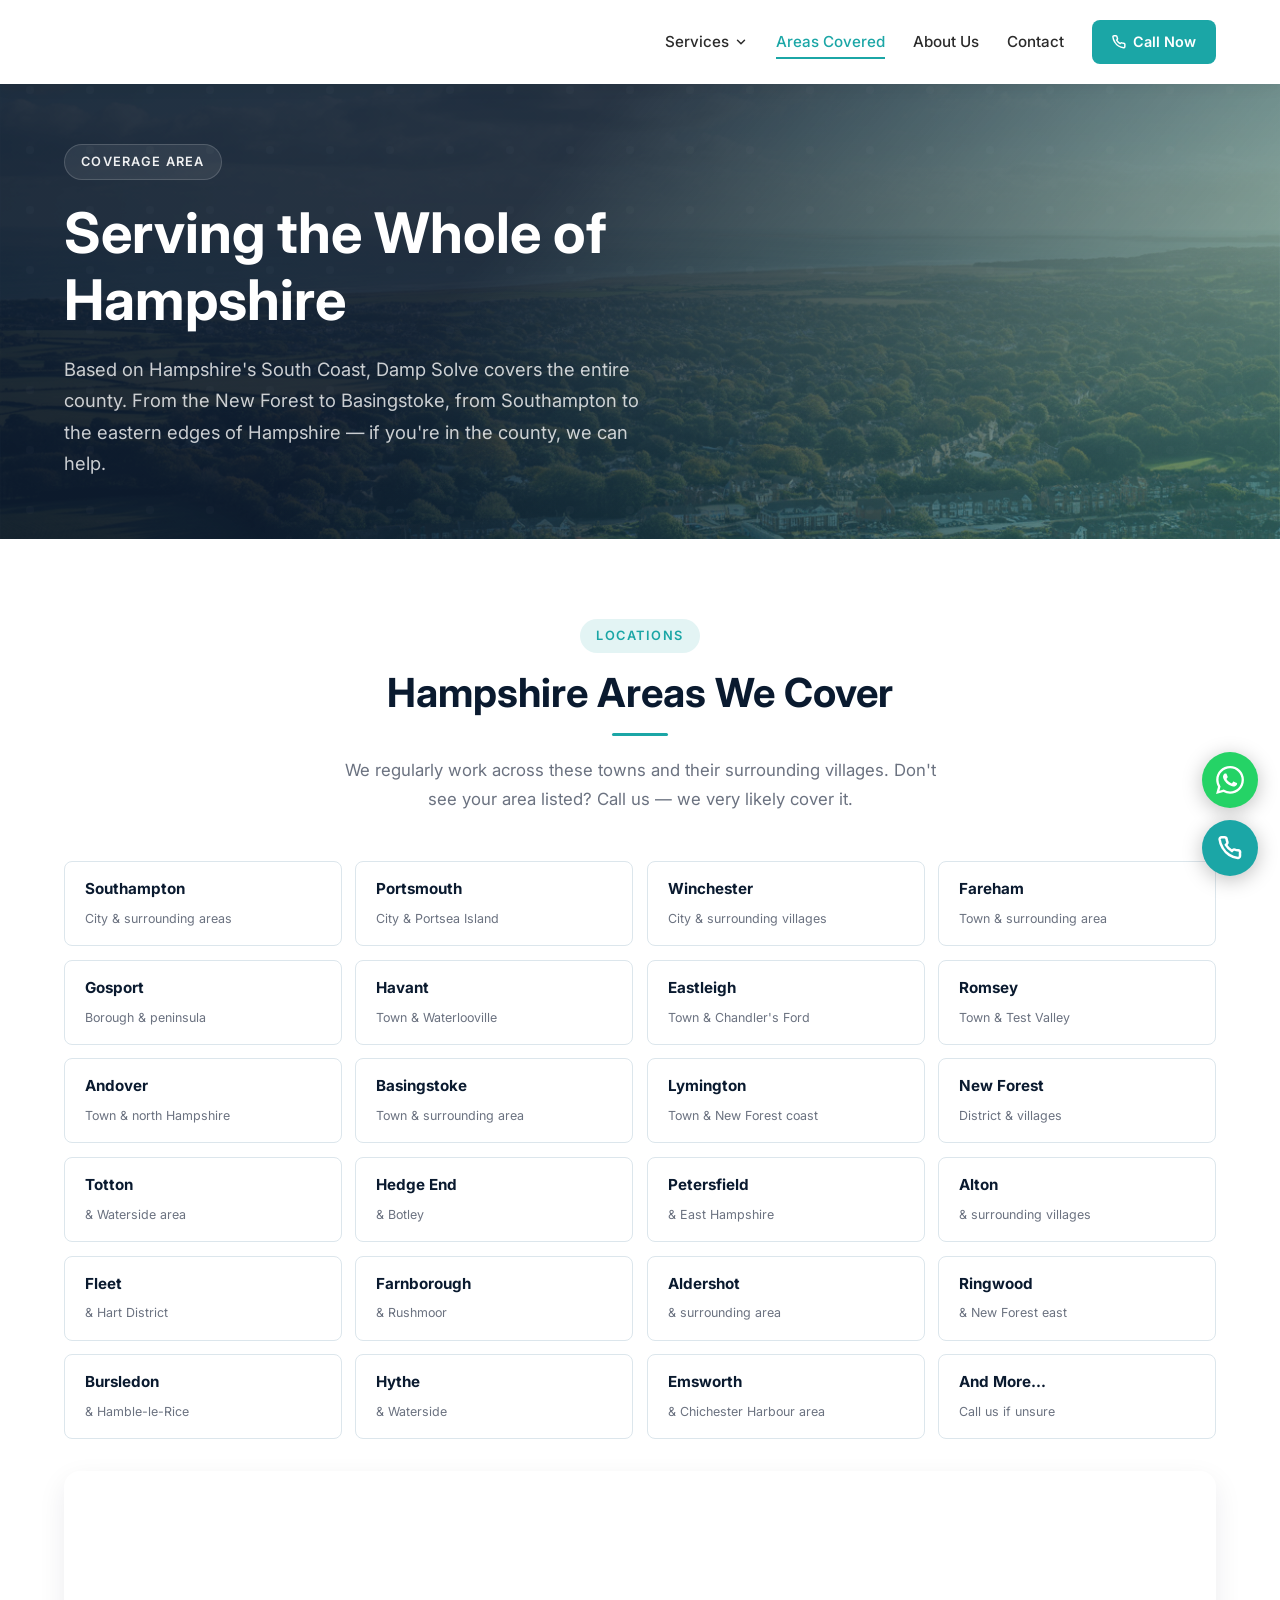
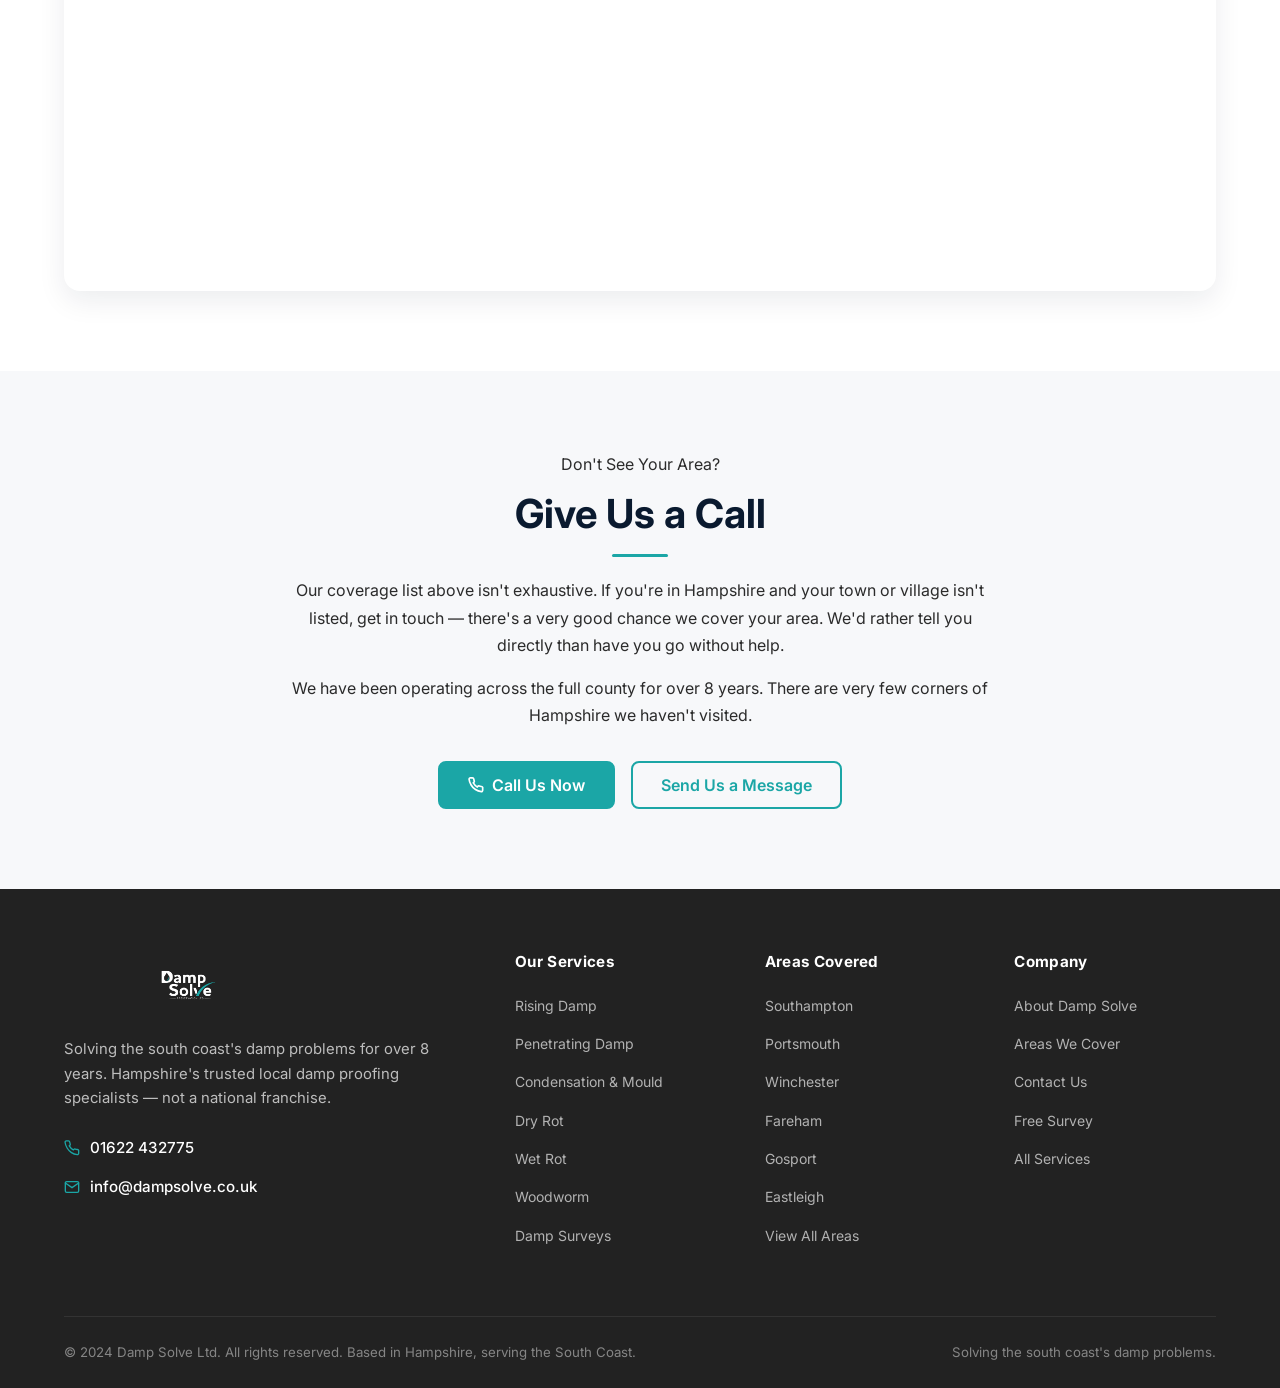
==== commit 7ae23b35: "Update logos and consistent footer across all pages - Set header logo to logo-16.png on all pages - " ====
--- a/areas.html
+++ b/areas.html
@@ -205,24 +205,75 @@
 </section>
 
 <!-- ══ FOOTER ══════════════════════════════════════════════════ -->
-<footer class="footer">
+<footer class="footer" role="contentinfo">
   <div class="container">
     <div class="footer__grid">
       <div>
         <div class="footer__logo" style="background: none;">
           <img src="assets/images/logo-08.png" alt="Damp Solve" style="height: 100%; width: 100%; object-fit: contain;">
-        </div>      <div class="footer__col"><h4>Our Services</h4><ul><li><a href="services/rising-damp.html">Rising Damp</a></li><li><a href="services/penetrating-damp.html">Penetrating Damp</a></li><li><a href="services/condensation-mould.html">Condensation &amp; Mould</a></li><li><a href="services/dry-rot.html">Dry Rot</a></li><li><a href="services/wet-rot.html">Wet Rot</a></li><li><a href="services/woodworm.html">Woodworm</a></li><li><a href="services/damp-surveys.html">Damp Surveys</a></li></ul></div>
-      <div class="footer__col"><h4>Areas Covered</h4><ul><li><a href="areas.html">Southampton</a></li><li><a href="areas.html">Portsmouth</a></li><li><a href="areas.html">Winchester</a></li><li><a href="areas.html">Fareham &amp; Gosport</a></li><li><a href="areas.html">Eastleigh</a></li><li><a href="areas.html">New Forest</a></li><li><a href="areas.html">View All Areas</a></li></ul></div>
-      <div class="footer__col"><h4>Company</h4><ul><li><a href="about.html">About Damp Solve</a></li><li><a href="contact.html">Contact Us</a></li><li><a href="contact.html">Free Survey</a></li></ul></div>
-    </div>
-    <div class="footer__bottom"><p>&copy; 2024 Damp Solve Ltd. All rights reserved.</p><p>Solving the south coast's damp problems.</p></div>
+        </div>
+        <p class="footer__tagline">Solving the south coast's damp problems for over 8 years. Hampshire's trusted local damp proofing specialists — not a national franchise.</p>
+        <a href="tel:+441622432775" class="footer__contact-link">
+          <svg width="16" height="16" viewBox="0 0 24 24" fill="none" stroke="currentColor" stroke-width="2" stroke-linecap="round"><path d="M22 16.92v3a2 2 0 0 1-2.18 2 19.79 19.79 0 0 1-8.63-3.07A19.5 19.5 0 0 1 4.69 12 19.79 19.79 0 0 1 1.61 3.41 2 2 0 0 1 3.6 1.26h3a2 2 0 0 1 2 1.72 12.84 12.84 0 0 0 .7 2.81 2 2 0 0 1-.45 2.11L7.91 8.91a16 16 0 0 0 6 6l.86-.87a2 2 0 0 1 2.11-.45 12.84 12.84 0 0 0 2.81.7A2 2 0 0 1 22 16.92z"/></svg>
+          01622 432775
+        </a>
+        <a href="mailto:info@dampsolve.co.uk" class="footer__contact-link">
+          <svg width="16" height="16" viewBox="0 0 24 24" fill="none" stroke="currentColor" stroke-width="2" stroke-linecap="round"><path d="M4 4h16c1.1 0 2 .9 2 2v12c0 1.1-.9 2-2 2H4c-1.1 0-2-.9-2-2V6c0-1.1.9-2 2-2z"/><polyline points="22,6 12,13 2,6"/></svg>
+          info@dampsolve.co.uk
+        </a>
+      </div>
+      <div class="footer__col">
+        <h4>Our Services</h4>
+        <ul>
+          <li><a href="services/rising-damp.html">Rising Damp</a></li>
+          <li><a href="services/penetrating-damp.html">Penetrating Damp</a></li>
+          <li><a href="services/condensation-mould.html">Condensation &amp; Mould</a></li>
+          <li><a href="services/dry-rot.html">Dry Rot</a></li>
+          <li><a href="services/wet-rot.html">Wet Rot</a></li>
+          <li><a href="services/woodworm.html">Woodworm</a></li>
+          <li><a href="services/damp-surveys.html">Damp Surveys</a></li>
+        </ul>
+      </div>
+      <div class="footer__col">
+        <h4>Areas Covered</h4>
+        <ul>
+          <li><a href="areas.html">Southampton</a></li>
+          <li><a href="areas.html">Portsmouth</a></li>
+          <li><a href="areas.html">Winchester</a></li>
+          <li><a href="areas.html">Fareham</a></li>
+          <li><a href="areas.html">Gosport</a></li>
+          <li><a href="areas.html">Eastleigh</a></li>
+          <li><a href="areas.html">View All Areas</a></li>
+        </ul>
+      </div>
+      <div class="footer__col">
+        <h4>Company</h4>
+        <ul>
+          <li><a href="about.html">About Damp Solve</a></li>
+          <li><a href="areas.html">Areas We Cover</a></li>
+          <li><a href="contact.html">Contact Us</a></li>
+          <li><a href="contact.html#survey">Free Survey</a></li>
+          <li><a href="services.html">All Services</a></li>
+        </ul>
+      </div>
+    </div>
+    <div class="footer__bottom">
+      <p>&copy; 2024 Damp Solve Ltd. All rights reserved. Based in Hampshire, serving the South Coast.</p>
+      <p>Solving the south coast's damp problems.</p>
+    </div>
   </div>
 </footer>
 
-<div class="floating-btns">
-  <a href="https://wa.me/441622432775" class="float-btn float-btn--whatsapp" target="_blank" rel="noopener" aria-label="WhatsApp"><svg width="28" height="28" viewBox="0 0 24 24" fill="white"><path d="M17.472 14.382c-.297-.149-1.758-.867-2.03-.967-.273-.099-.471-.148-.67.15-.197.297-.767.966-.94 1.164-.173.199-.347.223-.644.075-.297-.15-1.255-.463-2.39-1.475-.883-.788-1.48-1.761-1.653-2.059-.173-.297-.018-.458.13-.606.134-.133.298-.347.446-.52.149-.174.198-.298.298-.497.099-.198.05-.371-.025-.52-.075-.149-.669-1.612-.916-2.207-.242-.579-.487-.5-.669-.51-.173-.008-.371-.01-.57-.01-.198 0-.52.074-.792.372-.272.297-1.04 1.016-1.04 2.479 0 1.462 1.065 2.875 1.213 3.074.149.198 2.096 3.2 5.077 4.487.709.306 1.262.489 1.694.625.712.227 1.36.195 1.871.118.571-.085 1.758-.719 2.006-1.413.248-.694.248-1.289.173-1.413-.074-.124-.272-.198-.57-.347m-5.421 7.403h-.004a9.87 9.87 0 0 1-5.031-1.378l-.361-.214-3.741.982.998-3.648-.235-.374a9.86 9.86 0 0 1-1.51-5.26c.001-5.45 4.436-9.884 9.888-9.884 2.64 0 5.122 1.03 6.988 2.898a9.825 9.825 0 0 1 2.893 6.994c-.003 5.45-4.437 9.884-9.885 9.884m8.413-18.297A11.815 11.815 0 0 0 12.05 0C5.495 0 .16 5.335.157 11.892c0 2.096.547 4.142 1.588 5.945L.057 24l6.305-1.654a11.882 11.882 0 0 0 5.683 1.448h.005c6.554 0 11.89-5.335 11.893-11.893a11.821 11.821 0 0 0-3.48-8.413Z"/></svg></a>
-  <a href="tel:+441622432775" class="float-btn float-btn--phone" aria-label="Call us"><svg width="24" height="24" viewBox="0 0 24 24" fill="none" stroke="white" stroke-width="2.5" stroke-linecap="round"><path d="M22 16.92v3a2 2 0 0 1-2.18 2 19.79 19.79 0 0 1-8.63-3.07A19.5 19.5 0 0 1 4.69 12 19.79 19.79 0 0 1 1.61 3.41 2 2 0 0 1 3.6 1.26h3a2 2 0 0 1 2 1.72 12.84 12.84 0 0 0 .7 2.81 2 2 0 0 1-.45 2.11L7.91 8.91a16 16 0 0 0 6 6l.86-.87a2 2 0 0 1 2.11-.45 12.84 12.84 0 0 0 2.81.7A2 2 0 0 1 22 16.92z"/></svg></a>
+<!-- ══ FLOATING BUTTONS ════════════════════════════════════════ -->
+<div class="floating-btns" role="complementary" aria-label="Quick contact">
+  <a href="https://wa.me/441622432775" class="float-btn float-btn--whatsapp" target="_blank" rel="noopener" aria-label="Contact us on WhatsApp">
+    <svg width="28" height="28" viewBox="0 0 24 24" fill="white"><path d="M17.472 14.382c-.297-.149-1.758-.867-2.03-.967-.273-.099-.471-.148-.67.15-.197.297-.767.966-.94 1.164-.173.199-.347.223-.644.075-.297-.15-1.255-.463-2.39-1.475-.883-.788-1.48-1.761-1.653-2.059-.173-.297-.018-.458.13-.606.134-.133.298-.347.446-.52.149-.174.198-.298.298-.497.099-.198.05-.371-.025-.52-.075-.149-.669-1.612-.916-2.207-.242-.579-.487-.5-.669-.51-.173-.008-.371-.01-.57-.01-.198 0-.52.074-.792.372-.272.297-1.04 1.016-1.04 2.479 0 1.462 1.065 2.875 1.213 3.074.149.198 2.096 3.2 5.077 4.487.709.306 1.262.489 1.694.625.712.227 1.36.195 1.871.118.571-.085 1.758-.719 2.006-1.413.248-.694.248-1.289.173-1.413-.074-.124-.272-.198-.57-.347m-5.421 7.403h-.004a9.87 9.87 0 0 1-5.031-1.378l-.361-.214-3.741.982.998-3.648-.235-.374a9.86 9.86 0 0 1-1.51-5.26c.001-5.45 4.436-9.884 9.888-9.884 2.64 0 5.122 1.03 6.988 2.898a9.825 9.825 0 0 1 2.893 6.994c-.003 5.45-4.437 9.884-9.885 9.884m8.413-18.297A11.815 11.815 0 0 0 12.05 0C5.495 0 .16 5.335.157 11.892c0 2.096.547 4.142 1.588 5.945L.057 24l6.305-1.654a11.882 11.882 0 0 0 5.683 1.448h.005c6.554 0 11.89-5.335 11.893-11.893a11.821 11.821 0 0 0-3.48-8.413Z"/></svg>
+  </a>
+  <a href="tel:+441622432775" class="float-btn float-btn--phone" aria-label="Call Damp Solve now">
+    <svg width="24" height="24" viewBox="0 0 24 24" fill="none" stroke="white" stroke-width="2.5" stroke-linecap="round"><path d="M22 16.92v3a2 2 0 0 1-2.18 2 19.79 19.79 0 0 1-8.63-3.07A19.5 19.5 0 0 1 4.69 12 19.79 19.79 0 0 1 1.61 3.41 2 2 0 0 1 3.6 1.26h3a2 2 0 0 1 2 1.72 12.84 12.84 0 0 0 .7 2.81 2 2 0 0 1-.45 2.11L7.91 8.91a16 16 0 0 0 6 6l.86-.87a2 2 0 0 1 2.11-.45 12.84 12.84 0 0 0 2.81.7A2 2 0 0 1 22 16.92z"/></svg>
+  </a>
 </div>
+
 <script src="js/main.js"></script>
 </body>
 </html>
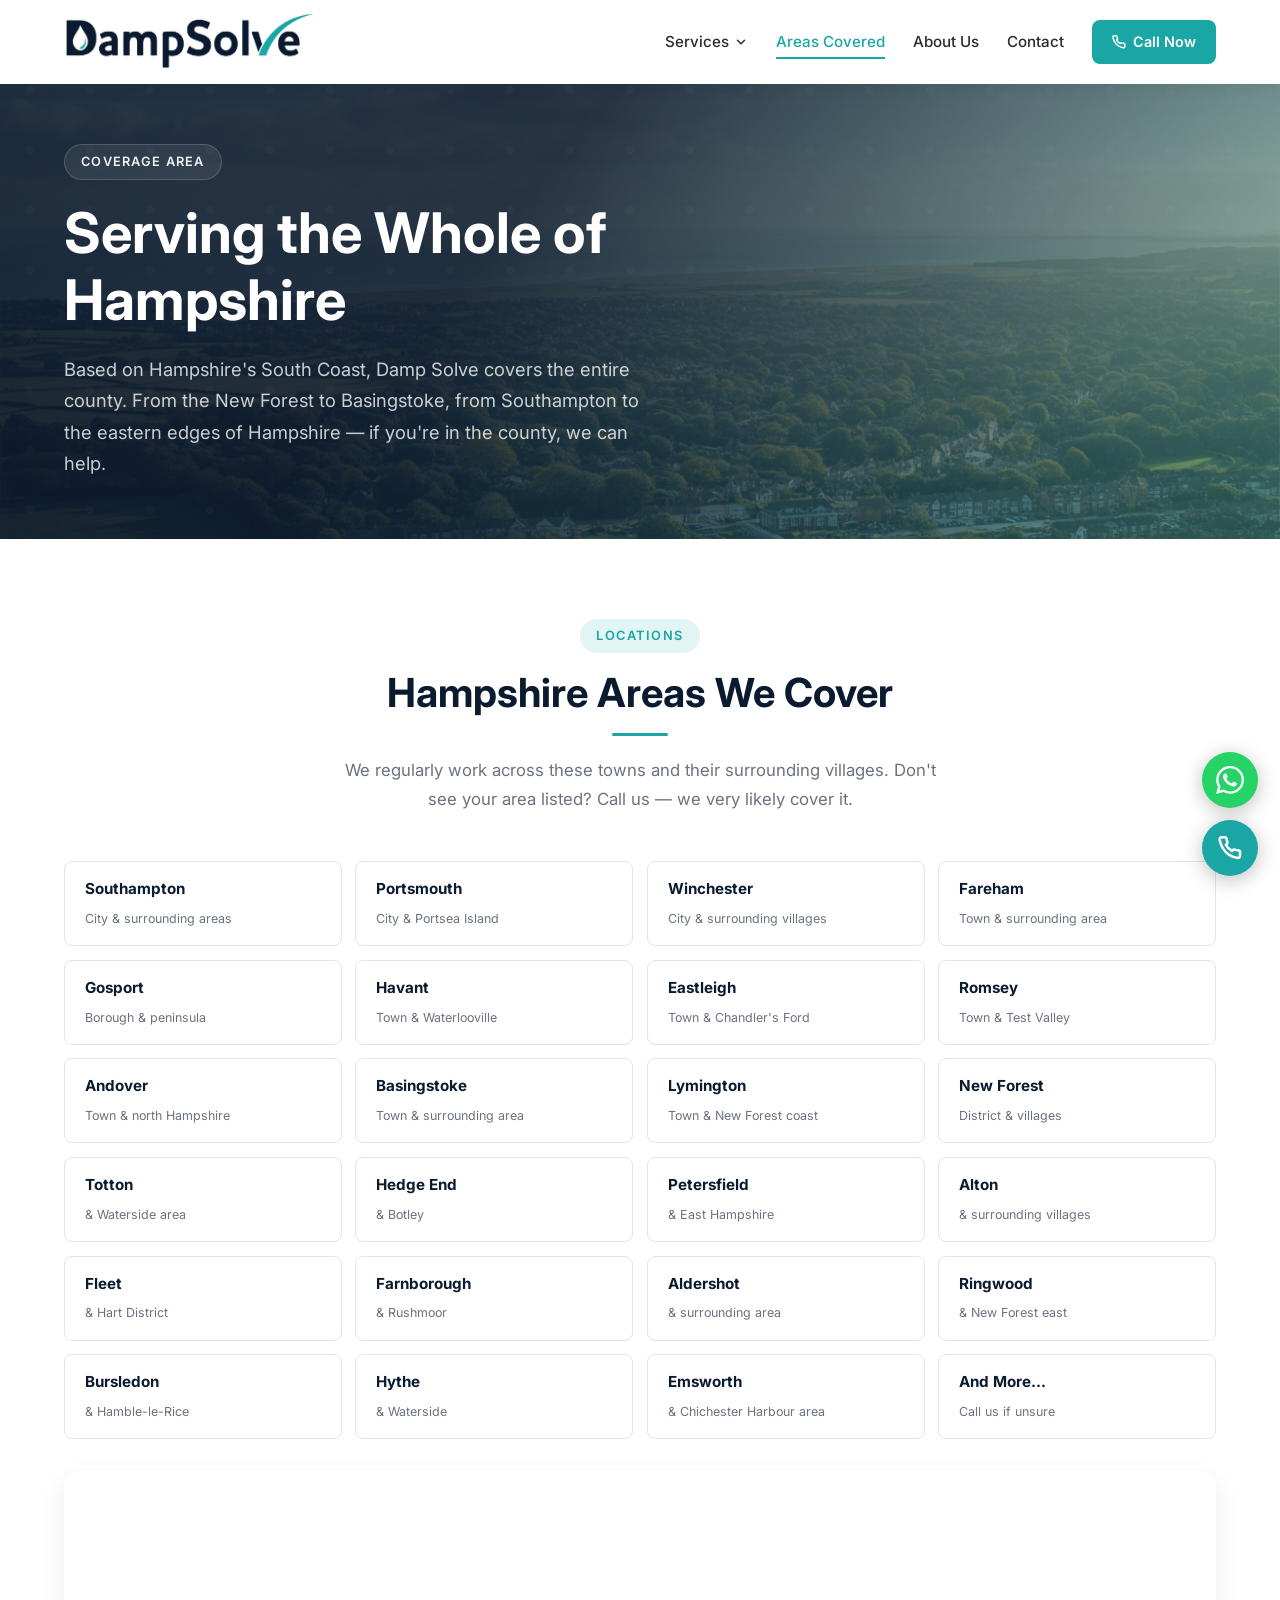
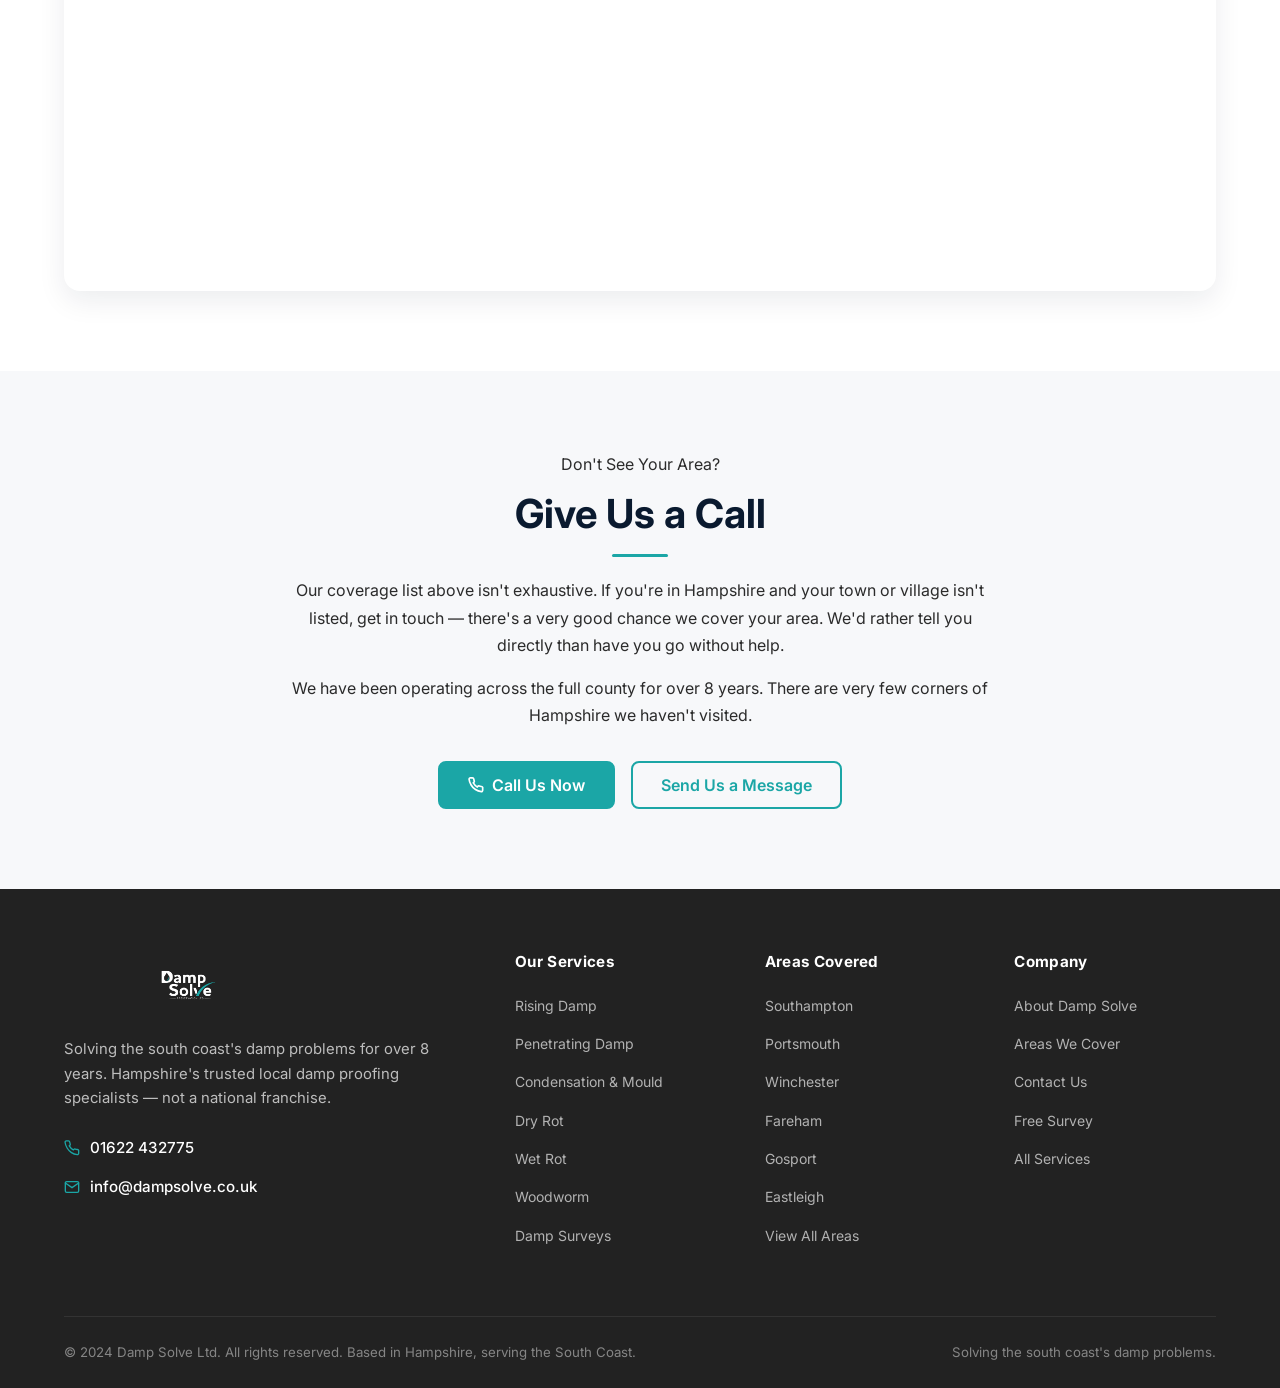
==== commit 5e790a51: "Fix all page headers and footers - restore complete structure - Restore complete navigation sections" ====
--- a/areas.html
+++ b/areas.html
@@ -12,16 +12,13 @@
 </head>
 <body>
 
-<nav class="nav" id="nav">
+<nav class="nav" id="nav" role="navigation" aria-label="Main navigation">
   <div class="container">
     <div class="nav__inner">
-      <a href="index.html" class="nav__logo">
-        <div class="nav__logo-icon"><svg width="24" height="24" viewBox="0 0 24 24" fill="none" stroke="var(--amber)" stroke-width="2" stroke-linecap="round"><path d="M12 2.69l5.66 5.66a8 8 0 1 1-11.31 0z"/></svg></div>
-        <div class="nav__logo-text">Damp<span>Solve</span></div>
-      </a>
+      <a href="index.html" class="nav__logo" aria-label="Damp Solve home"><img src="assets/images/logo-16.png" alt="Damp Solve" style="height: 100%; width: auto;"></a>
       <div class="nav__links">
         <div class="nav__dropdown">
-          <div class="nav__dropdown-toggle">Services<svg class="chevron" width="14" height="14" viewBox="0 0 24 24" fill="none" stroke="currentColor" stroke-width="2.5" stroke-linecap="round"><polyline points="6 9 12 15 18 9"/></svg></div>
+          <div class="nav__dropdown-toggle" role="button" aria-haspopup="true" aria-expanded="false" tabindex="0">Services<svg class="chevron" width="14" height="14" viewBox="0 0 24 24" fill="none" stroke="currentColor" stroke-width="2.5" stroke-linecap="round"><polyline points="6 9 12 15 18 9"/></svg></div>
           <div class="nav__dropdown-menu">
             <a href="services/rising-damp.html">Rising Damp</a>
             <a href="services/penetrating-damp.html">Penetrating Damp</a>
@@ -32,7 +29,7 @@
             <a href="services/damp-surveys.html">Damp Surveys</a>
           </div>
         </div>
-        <a href="areas.html" class="nav__link active">Areas Covered</a>
+        <a href="areas.html" class="nav__link">Areas Covered</a>
         <a href="about.html" class="nav__link">About Us</a>
         <a href="contact.html" class="nav__link">Contact</a>
         <a href="tel:+441622432775" class="nav__cta"><svg width="14" height="14" viewBox="0 0 24 24" fill="none" stroke="currentColor" stroke-width="2.5" stroke-linecap="round"><path d="M22 16.92v3a2 2 0 0 1-2.18 2 19.79 19.79 0 0 1-8.63-3.07A19.5 19.5 0 0 1 4.69 12 19.79 19.79 0 0 1 1.61 3.41 2 2 0 0 1 3.6 1.26h3a2 2 0 0 1 2 1.72 12.84 12.84 0 0 0 .7 2.81 2 2 0 0 1-.45 2.11L7.91 8.91a16 16 0 0 0 6 6l.86-.87a2 2 0 0 1 2.11-.45 12.84 12.84 0 0 0 2.81.7A2 2 0 0 1 22 16.92z"/></svg>Call Now</a>
@@ -40,7 +37,7 @@
       <button class="nav__hamburger" id="hamburger" aria-label="Open menu" aria-expanded="false" aria-controls="mobileMenu"><span></span><span></span><span></span></button>
     </div>
   </div>
-  <div class="nav__mobile" id="mobileMenu">
+  <div class="nav__mobile" id="mobileMenu" role="dialog" aria-label="Mobile menu">
     <div class="nav__mobile-services">
       <div class="nav__mobile-services-title">Our Services</div>
       <a href="services/rising-damp.html">Rising Damp</a>
@@ -54,7 +51,7 @@
     <a href="areas.html" class="nav__mobile-link">Areas Covered</a>
     <a href="about.html" class="nav__mobile-link">About Us</a>
     <a href="contact.html" class="nav__mobile-link">Contact</a>
-    <div class="nav__mobile-cta"><a href="tel:+441622432775">Call Now — Free Survey Available</a></div>
+    <div class="nav__mobile-cta"><a href="tel:+441622432775"><svg width="16" height="16" viewBox="0 0 24 24" fill="none" stroke="currentColor" stroke-width="2.5" stroke-linecap="round" style="vertical-align:middle;margin-right:6px"><path d="M22 16.92v3a2 2 0 0 1-2.18 2 19.79 19.79 0 0 1-8.63-3.07A19.5 19.5 0 0 1 4.69 12 19.79 19.79 0 0 1 1.61 3.41 2 2 0 0 1 3.6 1.26h3a2 2 0 0 1 2 1.72 12.84 12.84 0 0 0 .7 2.81 2 2 0 0 1-.45 2.11L7.91 8.91a16 16 0 0 0 6 6l.86-.87a2 2 0 0 1 2.11-.45 12.84 12.84 0 0 0 2.81.7A2 2 0 0 1 22 16.92z"/></svg>Call Now — Free Survey Available</a></div>
   </div>
 </nav>
 
